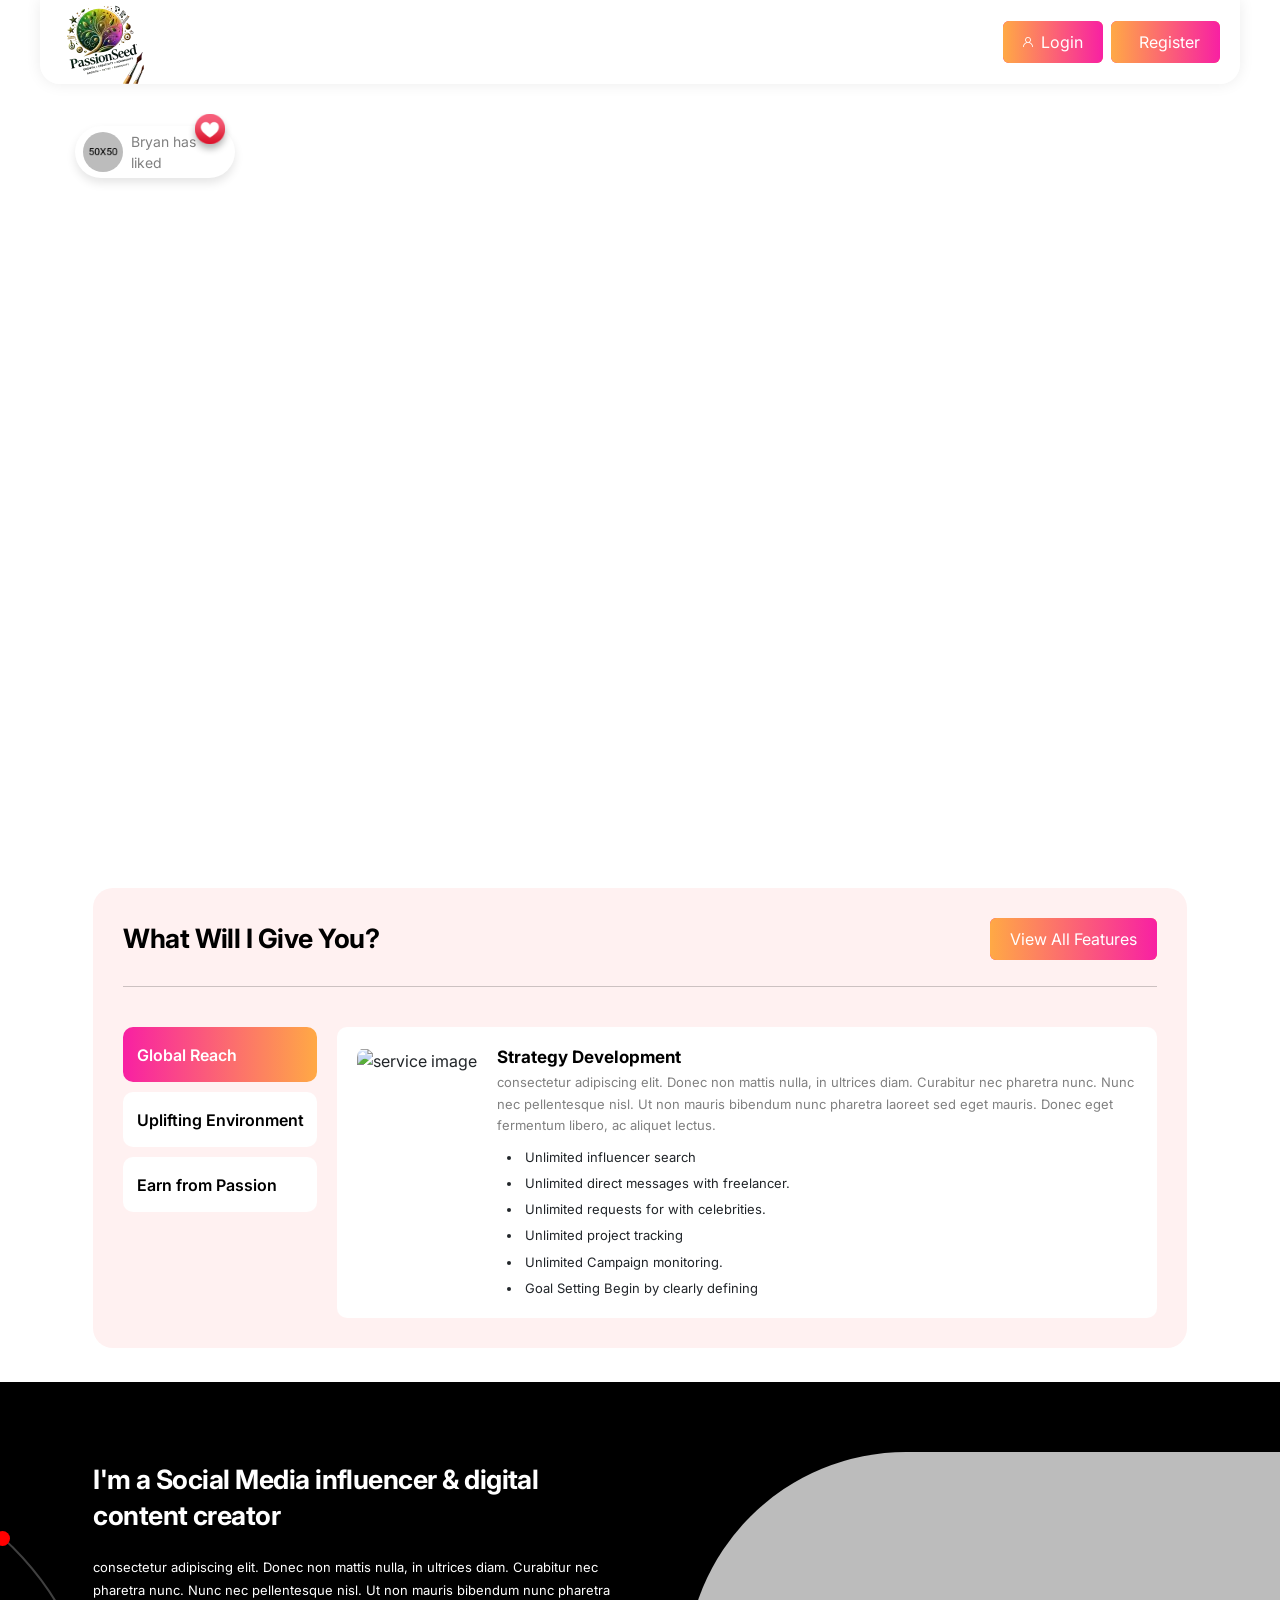
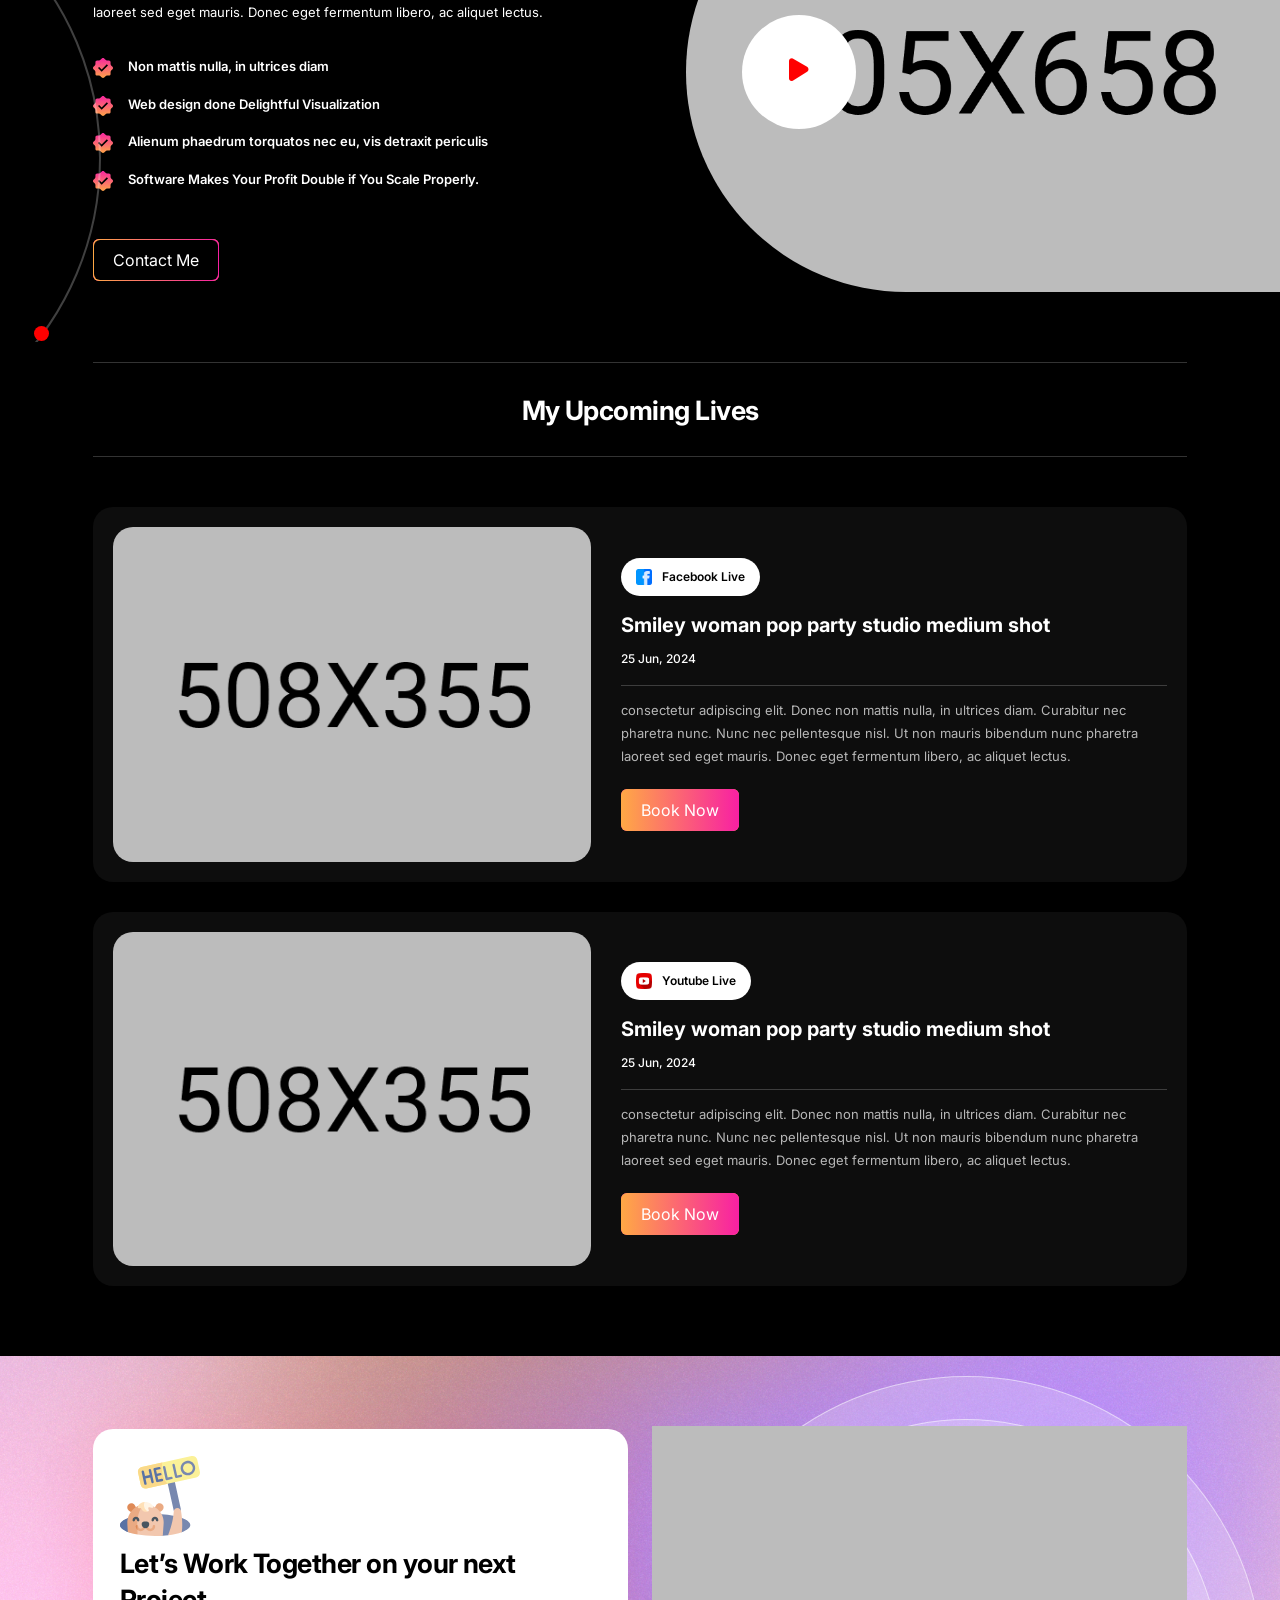
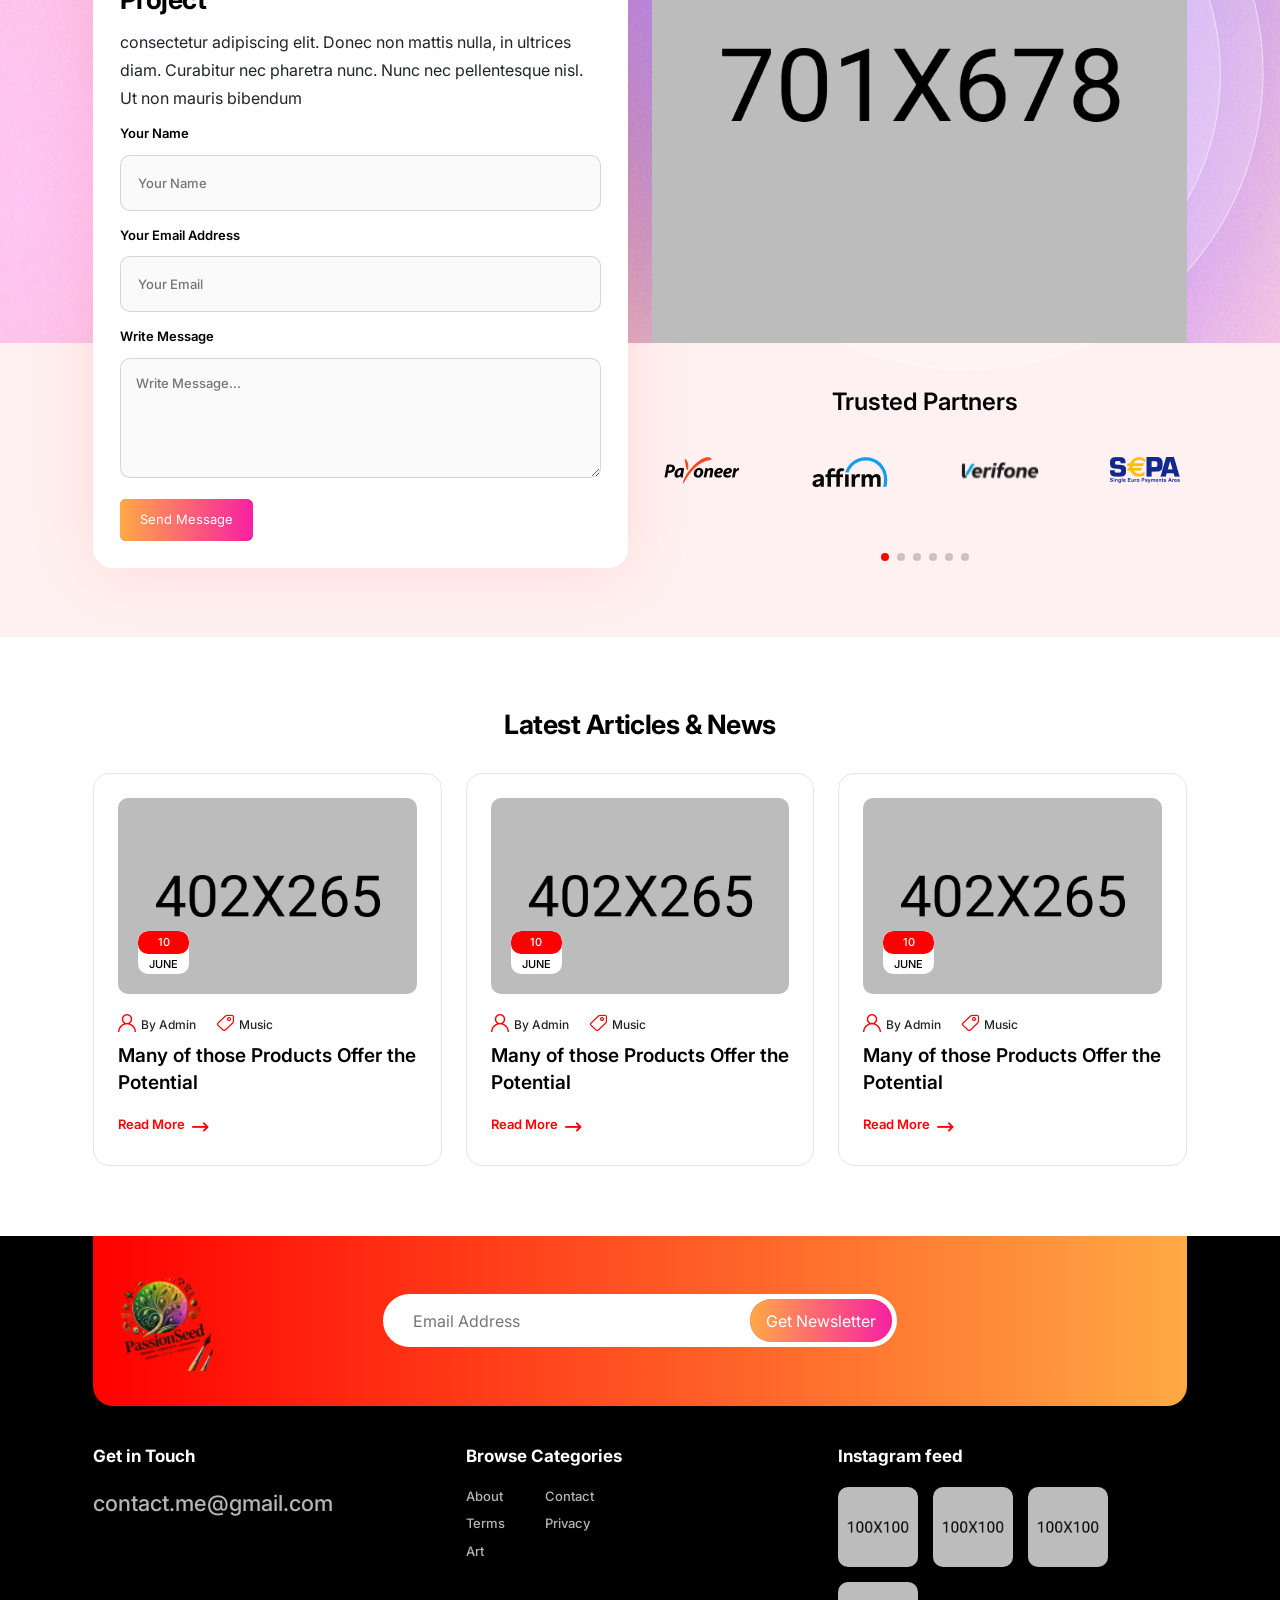
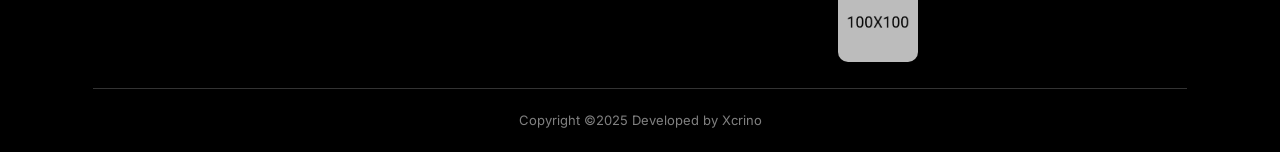
==== index.html @ 1b24a36e "first" ====
<!DOCTYPE html>
<html lang="en">
  <head>
    <meta charset="UTF-8" />
    <meta name="viewport" content="width=device-width, initial-scale=1.0" />
    <title>Passionseed</title>

    <!-- libraries CSS -->
    <link rel="stylesheet" href="assets/font/flaticon_jio_-_influencer.css" />
    <link rel="stylesheet" href="assets/vendor/bootstrap/bootstrap.min.css" />
    <link rel="stylesheet" href="assets/vendor/swiper/swiper-bundle.min.css" />
    <link rel="stylesheet" href="assets/vendor/splide/splide.min.css" />
    <link rel="stylesheet" href="assets/vendor/plyr/plyr.css" />
    <link rel="stylesheet" href="assets/vendor/slim-select/slimselect.css" />
    <link
      rel="stylesheet"
      href="assets/vendor/no-ui-slider/nouislider.min.css"
    />

    <!-- custom CSS -->
    <link rel="stylesheet" href="assets/css/style.css" />
  </head>

  <body>
    <!-- sidebar -->
    <div class="jo-sidebar">
      <div>
        <!-- heading -->
        <div
          class="jo-sidebar__heading d-flex justify-content-between align-items-center"
        >
          <a href="#"
            ><img src="assets/img/Logo.webp" alt="logo" class="logo"
          /></a>
          <button type="button" class="jo-sidebar-close-btn">
            <i class="flaticon-add-plus-button"></i>
          </button>
        </div>

        <!-- mobile menu -->
        <div class="jo-header-nav-in-mobile"></div>
      </div>

      <div>
        <a href="about.html" class="jo-btn"
          ><i class="flaticon-add-plus-button"></i>Follow Me</a
        >
        <!-- socials -->
        <div
          class="tt-footer-top__socials jo-footer-top__socials jo-sidebar-socials justify-content-start justify-content-sm-end"
        >
          <a href="#"><i class="flaticon-facebook-1"></i></a>
          <a href="#"><i class="flaticon-twitter"></i></a>
          <a href="#"><i class="flaticon-social-media"></i></a>
          <a href="#"><i class="flaticon-youtube-1"></i></a>
        </div>
      </div>
    </div>

    <!-- HEADER SECTION START -->
    <header class="jo-header">
      <a href="index.html"><img src="assets/img/Logo.webp" alt="logo" /></a>
      <div class="jo-header-right">
        <div class="jo-header-nav">
          <div class="to-go-to-sidebar-in-mobile">
            <nav>
              <!-- <a href="index.html">Home</a> -->
              <!-- <a href="about.html">About Me</a> -->
              <!-- <div class="has-sub-menu relative">
                <a role="button">Blog</a>

                <ul class="jo-header-submenu">
                  <li><a href="blog.html">Blogs</a></li>
                  <li><a href="blog-details.html">Blog Details</a></li>
                </ul>
              </div>
              <a href="contact.html">Contact</a> -->
            </nav>
          </div>
        </div>
        <div class="d-flex gap-2">
  <div class="d-flex gap-2">
    <!-- Sign In Button with User Icon -->
    <a target="_blank" href="https://passionseed.com/" class="jo-btn">
      <i class="flaticon-user"></i> Login
    </a>
    <button class="jo-header-sidebar-open-btn jo-btn px-3 d-inline-block d-lg-none">
      <i class="flaticon-menu"></i>
    </button>
  </div>

  <div class="d-flex gap-2">
    <!-- Sign Up Button with User Plus Icon -->
    <a href="about.html" class="jo-btn">
  <i style="color: white;" class="fas fa-user-plus"></i> Register
</a>
  </div>
</div>

      </div>
    </header>
    <!-- HEADER SECTION END -->

    <main>
      <!-- BANNER SECTION START -->
      <section class="jo-banner" style="height:95vh">
        <div class="jo-banner-container">
          <div class="row gx-0 gy-4 align-items-center">
            <div class="col-lg-7">
              <div class="jo-banner__txt">
                <div class="jo-banner__notifi">
                  <img src="assets/img/user-dp-2.png" alt="img" />
                  <span>Bryan has liked</span>
                  <span class="icon"
                    ><img src="assets/img/love.svg" alt="icon"
                  /></span>
                </div>
                <h1 class="jo-banner__title">
                  <span
                    >Stream Your Passion
                    <span>Inspire the World.</span>
                </h1>
                <!--  -->

                <!-- vector -->
              </div>
            </div>
          </div>
        </div>
        <img
          src="assets/img/jo-banner-vector-2.svg"
          alt="vector"
          class="vector"
        />
      </section>

      <!-- SERVICES SECTION START -->
      <section class="jo-services">
        <div class="jo-container">
          <div class="jo-services-wrapper">
            <div class="heading">
              <h2 class="jo-section-title mb-0">What Will I Give You?</h2>
              <a href="#" class="jo-btn">View All Features</a>
            </div>

            <div class="jo-services-tabs-wrapper">
              <div class="jo-services-tab-navs">
                <button class="tab-nav active" data-tab="service-1">
                  Global Reach 
                </button>
                <button class="tab-nav" data-tab="service-2">
                  Uplifting Environment
                </button>
                <button class="tab-nav" data-tab="service-3">
                  Earn from Passion
                </button>
               
              </div>

              <div class="tabs-container">
                <!-- single tab / tab 01 -->
                <div class="tt-tab active" id="service-1">
                  <div class="tt-service-tab">
                    <!-- img -->
                    <div class="img">
                      <img src="assets/img/service.jpg" alt="service image" />
                    </div>

                    <!-- txt -->
                    <div class="txt">
                      <h5 class="title">Strategy Development</h5>
                      <p class="descr">
                        consectetur adipiscing elit. Donec non mattis nulla, in
                        ultrices diam. Curabitur nec pharetra nunc. Nunc nec
                        pellentesque nisl. Ut non mauris bibendum nunc pharetra
                        laoreet sed eget mauris. Donec eget fermentum libero, ac
                        aliquet lectus.
                      </p>
                      <ul class="list">
                        <li>Unlimited influencer search</li>
                        <li>Unlimited direct messages with freelancer.</li>
                        <li>Unlimited requests for with celebrities.</li>
                        <li>Unlimited project tracking</li>
                        <li>Unlimited Campaign monitoring.</li>
                        <li>Goal Setting Begin by clearly defining</li>
                      </ul>
                    </div>
                  </div>
                </div>

                <!-- single tab / tab 02 -->
                <div class="tt-tab" id="service-2">
                  <div class="tt-service-tab">
                    <!-- img -->
                    <div class="img">
                      <img src="assets/img/service.jpg" alt="service image" />
                    </div>

                    <!-- txt -->
                    <div class="txt">
                      <h5 class="title">Strategy Development</h5>
                      <p class="descr">
                        consectetur adipiscing elit. Donec non mattis nulla, in
                        ultrices diam. Curabitur nec pharetra nunc. Nunc nec
                        pellentesque nisl. Ut non mauris bibendum nunc pharetra
                        laoreet sed eget mauris. Donec eget fermentum libero, ac
                        aliquet lectus.
                      </p>
                      <ul class="list">
                        <li>Unlimited influencer search</li>
                        <li>Unlimited direct messages with freelancer.</li>
                        <li>Unlimited requests for with celebrities.</li>
                        <li>Unlimited project tracking</li>
                        <li>Unlimited Campaign monitoring.</li>
                        <li>Goal Setting Begin by clearly defining</li>
                      </ul>
                    </div>
                  </div>
                </div>

                <!-- single tab / tab 03 -->
                <div class="tt-tab" id="service-3">
                  <div class="tt-service-tab">
                    <!-- img -->
                    <div class="img">
                      <img src="assets/img/service.jpg" alt="service image" />
                    </div>

                    <!-- txt -->
                    <div class="txt">
                      <h5 class="title">Strategy Development</h5>
                      <p class="descr">
                        consectetur adipiscing elit. Donec non mattis nulla, in
                        ultrices diam. Curabitur nec pharetra nunc. Nunc nec
                        pellentesque nisl. Ut non mauris bibendum nunc pharetra
                        laoreet sed eget mauris. Donec eget fermentum libero, ac
                        aliquet lectus.
                      </p>
                      <ul class="list">
                        <li>Unlimited influencer search</li>
                        <li>Unlimited direct messages with freelancer.</li>
                        <li>Unlimited requests for with celebrities.</li>
                        <li>Unlimited project tracking</li>
                        <li>Unlimited Campaign monitoring.</li>
                        <li>Goal Setting Begin by clearly defining</li>
                      </ul>
                    </div>
                  </div>
                </div>

                <!-- single tab / tab 04 -->
                <div class="tt-tab" id="service-4">
                  <div class="tt-service-tab">
                    <!-- img -->
                    <div class="img">
                      <img src="assets/img/service.jpg" alt="service image" />
                    </div>

                    <!-- txt -->
                    <div class="txt">
                      <h5 class="title">Strategy Development</h5>
                      <p class="descr">
                        consectetur adipiscing elit. Donec non mattis nulla, in
                        ultrices diam. Curabitur nec pharetra nunc. Nunc nec
                        pellentesque nisl. Ut non mauris bibendum nunc pharetra
                        laoreet sed eget mauris. Donec eget fermentum libero, ac
                        aliquet lectus.
                      </p>
                      <ul class="list">
                        <li>Unlimited influencer search</li>
                        <li>Unlimited direct messages with freelancer.</li>
                        <li>Unlimited requests for with celebrities.</li>
                        <li>Unlimited project tracking</li>
                        <li>Unlimited Campaign monitoring.</li>
                        <li>Goal Setting Begin by clearly defining</li>
                      </ul>
                    </div>
                  </div>
                </div>

                <!-- single tab / tab 05 -->
                <div class="tt-tab" id="service-5">
                  <div class="tt-service-tab">
                    <!-- img -->
                    <div class="img">
                      <img src="assets/img/service.jpg" alt="service image" />
                    </div>

                    <!-- txt -->
                    <div class="txt">
                      <h5 class="title">Strategy Development</h5>
                      <p class="descr">
                        consectetur adipiscing elit. Donec non mattis nulla, in
                        ultrices diam. Curabitur nec pharetra nunc. Nunc nec
                        pellentesque nisl. Ut non mauris bibendum nunc pharetra
                        laoreet sed eget mauris. Donec eget fermentum libero, ac
                        aliquet lectus.
                      </p>
                      <ul class="list">
                        <li>Unlimited influencer search</li>
                        <li>Unlimited direct messages with freelancer.</li>
                        <li>Unlimited requests for with celebrities.</li>
                        <li>Unlimited project tracking</li>
                        <li>Unlimited Campaign monitoring.</li>
                        <li>Goal Setting Begin by clearly defining</li>
                      </ul>
                    </div>
                  </div>
                </div>
              </div>
            </div>
          </div>
        </div>
      </section>
      <!-- SERVICES SECTION END -->

      <!-- intro & live -->
      <div class="jo-intro-lives-wrapper">
        <!-- INTRO SECTION START -->
        <section class="jo-intro">
          <div class="jo-container">
            <div class="row align-items-center">
              <!-- txt -->
              <div class="col-xl-6 col-lg-7 col-8">
                <div class="jo-intro__txt">
                  <h2 class="jo-section-title">
                    I'm a Social Media influencer & digital content creator
                  </h2>
                  <p class="jo-intro__descr">
                    consectetur adipiscing elit. Donec non mattis nulla, in
                    ultrices diam. Curabitur nec pharetra nunc. Nunc nec
                    pellentesque nisl. Ut non mauris bibendum nunc pharetra
                    laoreet sed eget mauris. Donec eget fermentum libero, ac
                    aliquet lectus.
                  </p>

                  <ul class="jo-intro__list">
                    <li>Non mattis nulla, in ultrices diam</li>
                    <li>Web design done Delightful Visualization</li>
                    <li>
                      Alienum phaedrum torquatos nec eu, vis detraxit periculis
                    </li>
                    <li>
                      Software Makes Your Profit Double if You Scale Properly.
                    </li>
                  </ul>

                  <a href="contact.html" class="jo-btn">Contact Me</a>
                </div>
              </div>

              <!-- img -->
              <div class="col-xl-6 col-lg-5 col-4">
                <div class="jo-intro__img">
                  <a
                    href="https://youtu.be/vc3WCrgYpF0?si=W2iFDfdDYsh6spKg"
                    data-fslightbox
                    class="play-btn"
                    ><i class="flaticon-play"></i
                  ></a>
                  <img src="assets/img/intro-img.jpg" alt="intro image" />
                </div>
              </div>
            </div>
          </div>

          <!-- vector -->
          <img
            src="assets/img/intro-vector.svg"
            alt="vector"
            class="jo-intro__vector"
          />
        </section>
        <!-- INTRO SECTION END -->

        <!-- UPCOMING LIVES SECTION START -->
        <section class="jo-upcoming-lives">
          <div class="jo-container">
            <!-- heading -->
            <div class="jo-upcoming-lives__heading">
              <h2 class="jo-section-title">My Upcoming Lives</h2>
            </div>

            <div>
              <!-- live card -->
              <div class="jo-upcoming-live">
                <div class="jo-upcoming-live__img">
                  <img src="assets/img/umcoming-live-1.jpg" alt="live image" />
                </div>
                <div class="jo-upcoming-live__txt">
                  <a href="#" class="platform-tag"
                    ><img
                      src="assets/img/social-icon-1.png"
                      alt="platform logo"
                    />Facebook Live</a
                  >
                  <h5 class="title">
                    Smiley woman pop party studio medium shot
                  </h5>
                  <span class="date">25 Jun, 2024</span>
                  <p class="descr">
                    consectetur adipiscing elit. Donec non mattis nulla, in
                    ultrices diam. Curabitur nec pharetra nunc. Nunc nec
                    pellentesque nisl. Ut non mauris bibendum nunc pharetra
                    laoreet sed eget mauris. Donec eget fermentum libero, ac
                    aliquet lectus.
                  </p>
                  <a href="checkout.html" class="jo-btn">Book Now</a>
                </div>
              </div>

              <!-- live card -->
              <div class="jo-upcoming-live">
                <div class="jo-upcoming-live__img">
                  <img src="assets/img/umcoming-live-2.jpg" alt="live image" />
                </div>
                <div class="jo-upcoming-live__txt">
                  <a href="#" class="platform-tag"
                    ><img
                      src="assets/img/social-icon-4.png"
                      alt="platform logo"
                    />Youtube Live</a
                  >
                  <h5 class="title">
                    Smiley woman pop party studio medium shot
                  </h5>
                  <span class="date">25 Jun, 2024</span>
                  <p class="descr">
                    consectetur adipiscing elit. Donec non mattis nulla, in
                    ultrices diam. Curabitur nec pharetra nunc. Nunc nec
                    pellentesque nisl. Ut non mauris bibendum nunc pharetra
                    laoreet sed eget mauris. Donec eget fermentum libero, ac
                    aliquet lectus.
                  </p>
                  <a href="checkout.html" class="jo-btn">Book Now</a>
                </div>
              </div>
            </div>
          </div>
        </section>
        <!-- UPCOMING LIVES SECTION END -->
      </div>

      <!-- CONTACT SECTION START -->
      <section class="jo-contact">
        <div class="top">
          <div class="jo-container">
            <div class="row align-items-end">
              <!-- contact form -->
              <div class="col-lg-6">
                <div class="jo-contact-form-wrapper">
                  <img
                    src="assets/img/contact-form-icon.svg"
                    alt="icon"
                    class="icon"
                  />
                  <h2 class="jo-section-title">
                    Let’s Work Together on your next Project
                  </h2>
                  <p>
                    consectetur adipiscing elit. Donec non mattis nulla, in
                    ultrices diam. Curabitur nec pharetra nunc. Nunc nec
                    pellentesque nisl. Ut non mauris bibendum
                  </p>
                  <form action="#" class="jo-contact-form">
                    <div>
                      <label for="jo-contact-name">Your Name</label>
                      <input
                        type="text"
                        name="name"
                        id="jo-contact-name"
                        placeholder="Your Name"
                      />
                    </div>

                    <div>
                      <label for="jo-contact-email">Your Email Address</label>
                      <input
                        type="email"
                        name="email"
                        id="jo-contact-email"
                        placeholder="Your Email"
                      />
                    </div>

                    <div>
                      <label for="jo-contact-message">Write Message</label>
                      <textarea
                        name="message"
                        id="jo-contact-message"
                        placeholder="Write Message..."
                      ></textarea>
                    </div>

                    <button type="submit" class="jo-btn">Send Message</button>
                  </form>
                </div>
              </div>

              <!-- img -->
              <div class="col-lg-6 d-lg-block d-none">
                <div class="jo-contact__img">
                  <img src="assets/img/contact-img.png" alt="Image" />
                </div>
              </div>
            </div>
          </div>
        </div>

        <div class="bottom">
          <div class="jo-container overflow-hidden">
            <div class="row gx-5">
              <div class="col-lg-6 blank-space d-none d-lg-block"></div>

              <div class="col-lg-6">
                <h5 class="jo-partners-title">Trusted Partners</h5>
                <div class="jo-partners-slider swiper">
                  <div class="swiper-wrapper">
                    <!-- single partner -->
                    <div class="swiper-slide">
                      <img src="assets/img/partner-1.png" alt="Partner Image" />
                    </div>

                    <!-- single partner -->
                    <div class="swiper-slide">
                      <img src="assets/img/partner-2.png" alt="Partner Image" />
                    </div>

                    <!-- single partner -->
                    <div class="swiper-slide">
                      <img src="assets/img/partner-3.png" alt="Partner Image" />
                    </div>

                    <!-- single partner -->
                    <div class="swiper-slide">
                      <img src="assets/img/partner-4.png" alt="Partner Image" />
                    </div>

                    <!-- single partner -->
                    <div class="swiper-slide">
                      <img src="assets/img/partner-1.png" alt="Partner Image" />
                    </div>

                    <!-- single partner -->
                    <div class="swiper-slide">
                      <img src="assets/img/partner-2.png" alt="Partner Image" />
                    </div>
                  </div>

                  <div class="jo-partners-slider-pagination"></div>
                </div>
              </div>
            </div>
          </div>
        </div>
      </section>
      <!-- CONTACT SECTION END -->

      <!-- ARTICLES SECTION START -->
      <section class="jo-articles">
        <div class="jo-container">
          <div class="text-center">
            <h2 class="jo-section-title">Latest Articles & News</h2>
          </div>

          <div class="row g-sm-4 g-3">
            <!-- single article -->
            <div class="col-lg-4 col-6 col-xxs-12">
              <div class="jo-article">
                <div class="jo-article__img">
                  <img src="assets/img/jo-article-1.jpg" alt="Article Image" />

                  <div class="date">
                    <span class="number">10</span>
                    <span class="txt">June</span>
                  </div>
                </div>

                <div class="jo-article__txt">
                  <div class="jo-article__infos flex gap-x-[30px] mb-[16px]">
                    <!-- single info -->
                    <div class="jo-article__info">
                      <span class="icon"><i class="flaticon-user"></i></span>
                      <span class="text font-normal text-[14px] text-etGray"
                        >By Admin</span
                      >
                    </div>

                    <!-- single info -->
                    <div class="jo-article__info">
                      <span class="icon"
                        ><i class="flaticon-price-tag"></i
                      ></span>
                      <span class="text font-normal text-[14px] text-etGray"
                        >Music</span
                      >
                    </div>
                  </div>

                  <h4 class="jo-article__title">
                    <a href="blog-details.html"
                      >Many of those Products Offer the Potential</a
                    >
                  </h4>

                  <a href="blog-details.html" class="jo-article__btn"
                    >Read More
                    <span class="icon"
                      ><i class="flaticon-arrow-right-1"></i></span
                  ></a>
                </div>
              </div>
            </div>

            <!-- single article -->
            <div class="col-lg-4 col-6 col-xxs-12">
              <div class="jo-article">
                <div class="jo-article__img">
                  <img src="assets/img/jo-article-2.jpg" alt="Article Image" />

                  <div class="date">
                    <span class="number">10</span>
                    <span class="txt">June</span>
                  </div>
                </div>

                <div class="jo-article__txt">
                  <div class="jo-article__infos flex gap-x-[30px] mb-[16px]">
                    <!-- single info -->
                    <div class="jo-article__info">
                      <span class="icon"><i class="flaticon-user"></i></span>
                      <span class="text font-normal text-[14px] text-etGray"
                        >By Admin</span
                      >
                    </div>

                    <!-- single info -->
                    <div class="jo-article__info">
                      <span class="icon"
                        ><i class="flaticon-price-tag"></i
                      ></span>
                      <span class="text font-normal text-[14px] text-etGray"
                        >Music</span
                      >
                    </div>
                  </div>

                  <h4 class="jo-article__title">
                    <a href="blog-details.html"
                      >Many of those Products Offer the Potential</a
                    >
                  </h4>

                  <a href="blog-details.html" class="jo-article__btn"
                    >Read More
                    <span class="icon"
                      ><i class="flaticon-arrow-right-1"></i></span
                  ></a>
                </div>
              </div>
            </div>

            <!-- single article -->
            <div class="col-lg-4 col-6 col-xxs-12">
              <div class="jo-article">
                <div class="jo-article__img">
                  <img src="assets/img/jo-article-3.jpg" alt="Article Image" />

                  <div class="date">
                    <span class="number">10</span>
                    <span class="txt">June</span>
                  </div>
                </div>

                <div class="jo-article__txt">
                  <div class="jo-article__infos flex gap-x-[30px] mb-[16px]">
                    <!-- single info -->
                    <div class="jo-article__info">
                      <span class="icon"><i class="flaticon-user"></i></span>
                      <span class="text font-normal text-[14px] text-etGray"
                        >By Admin</span
                      >
                    </div>

                    <!-- single info -->
                    <div class="jo-article__info">
                      <span class="icon"
                        ><i class="flaticon-price-tag"></i
                      ></span>
                      <span class="text font-normal text-[14px] text-etGray"
                        >Music</span
                      >
                    </div>
                  </div>

                  <h4 class="jo-article__title">
                    <a href="blog-details.html"
                      >Many of those Products Offer the Potential</a
                    >
                  </h4>

                  <a href="blog-details.html" class="jo-article__btn"
                    >Read More
                    <span class="icon"
                      ><i class="flaticon-arrow-right-1"></i></span
                  ></a>
                </div>
              </div>
            </div>
          </div>
        </div>
      </section>
      <!-- ARTICLES SECTION END -->
    </main>

    <!-- FOOTER SECTION START -->
    <footer class="jo-footer">
      <div class="jo-container">
        <!-- footer top -->
        <div class="jo-footer-top">
          <div class="row gx-4 gy-sm-5 gy-4 align-items-center">
            <div class="col-lg-3 col-6 col-xxs-12">
              <a href="index.html"
                ><img src="assets/img/Logo.webp" alt="logo" class="logo"
              /></a>
            </div>
            <div class="col-lg-6 order-lg-1 order-2">
              <!-- nwsltr -->
              <form action="#" class="jo-footer-top__nwsltr">
                <input
                  type="email"
                  name="jo-nwsltr-email"
                  id="jo-nwsltr-email"
                  placeholder="Email Address"
                />
                <button class="jo-btn" type="submit">Get Newsletter</button>
              </form>
            </div>
            <!-- socials -->
            <div class="col-lg-3 col-6 col-xxs-12 order-lg-2 order-1">
              <div
                class="tt-footer-top__socials jo-footer-top__socials justify-content-start justify-content-sm-end"
              >
               
              </div>
            </div>
          </div>
        </div>

        <!-- footer middle -->
        <div class="jo-footer-middle">
          <div class="row g-4">
            <div class="col-xl-4 col-md-6">
              <div class="jo-footer-widget jo-footer-contact">
                <h5 class="jo-footer-widget__title">Get in Touch</h5>
                <a href="mailto:contact.me@gmail.com">contact.me@gmail.com</a>
              </div>
            </div>

            <div class="col-xl-4 col-md-6">
              <div class="jo-footer-widget jo-footer-links">
                <h5 class="jo-footer-widget__title">Browse Categories</h5>
                <div class="links">
                  <a href="#">About</a>
                  <a href="#">Contact</a>
                  <a href="#">Terms</a>
                  <a href="#">Privacy</a>
                  <a href="#">Art</a>
                </div>
              </div>
            </div>

            <div class="col-xl-4 col-md-6">
              <div class="jo-footer-widget jo-footer-gallery">
                <h5 class="jo-footer-widget__title">Instagram feed</h5>
                <div class="imgs flex-wrap">
                  <img src="assets/img/footer-img-1.jpg" alt="Footer Image" />
                  <img src="assets/img/footer-img-2.jpg" alt="Footer Image" />
                  <img src="assets/img/footer-img-3.jpg" alt="Footer Image" />
                  <img src="assets/img/footer-img-4.jpg" alt="Footer Image" />
                </div>
              </div>
            </div>
          </div>
        </div>

        <!-- footer bottom -->
        <div class="tt-footer-bottom text-center">
          <p class="mb-0">Copyright ©2025 Developed by&nbsp;Xcrino</p>
        </div>
      </div>
    </footer>
    <!-- FOOTER SECTION END -->

    <!-- libraries JS -->
    <script src="assets/vendor/bootstrap/bootstrap.bundle.min.js"></script>
    <script src="assets/vendor/swiper/swiper-bundle.min.js"></script>
    <script src="assets/vendor/splide/splide.min.js"></script>
    <script src="assets/vendor/splide/splide-extension-auto-scroll.min.js"></script>
    <script src="assets/vendor/slim-select/slimselect.min.js"></script>
    <script src="assets/vendor/plyr/plyr.polyfilled.js"></script>
    <script src="assets/vendor/no-ui-slider/nouislider.min.js"></script>
    <script src="assets/vendor/fs-lightbox/fslightbox.js"></script>

    <!-- custom js -->
    <script src="assets/js/main.js"></script>
  </body>
</html>
---- assets/vendor/slim-select/slimselect.css ----
:root{--ss-primary-color: #5897fb;--ss-bg-color: #ffffff;--ss-font-color: #4d4d4d;--ss-font-placeholder-color: #8d8d8d;--ss-disabled-color: #dcdee2;--ss-border-color: #dcdee2;--ss-highlight-color: #fffb8c;--ss-success-color: #00b755;--ss-error-color: #dc3545;--ss-focus-color: #5897fb;--ss-main-height: 30px;--ss-content-height: 300px;--ss-spacing-l: 7px;--ss-spacing-m: 5px;--ss-spacing-s: 3px;--ss-animation-timing: 0.2s;--ss-border-radius: 4px}@keyframes ss-valueIn{0%{transform:scale(0);opacity:0}100%{transform:scale(1);opacity:1}}@keyframes ss-valueOut{0%{transform:scale(1);opacity:1}100%{transform:scale(0);opacity:0}}.ss-hide{display:none !important}.ss-main{display:flex;flex-direction:row;position:relative;user-select:none;color:var(--ss-font-color);min-height:var(--ss-main-height);width:100%;padding:var(--ss-spacing-s);cursor:pointer;border:1px solid var(--ss-border-color);border-radius:var(--ss-border-radius);background-color:var(--ss-bg-color);outline:0;box-sizing:border-box;transition:background-color var(--ss-animation-timing);overflow:hidden}.ss-main:focus{box-shadow:0 0 5px var(--ss-focus-color)}.ss-main.ss-disabled{background-color:var(--ss-disabled-color);cursor:not-allowed}.ss-main.ss-disabled .ss-values .ss-disabled{color:var(--ss-font-color)}.ss-main.ss-disabled .ss-values .ss-value .ss-value-delete{cursor:not-allowed}.ss-main.ss-open-above{border-top-left-radius:0px;border-top-right-radius:0px}.ss-main.ss-open-below{border-bottom-left-radius:0px;border-bottom-right-radius:0px}.ss-main .ss-values{display:inline-flex;flex-wrap:wrap;gap:var(--ss-spacing-m);flex:1 1 100%}.ss-main .ss-values .ss-placeholder{display:flex;padding:var(--ss-spacing-s) var(--ss-spacing-m) var(--ss-spacing-s) var(--ss-spacing-m);margin:auto 0px auto 0px;line-height:1em;align-items:center;width:100%;color:var(--ss-font-placeholder-color);overflow:hidden;text-overflow:ellipsis;white-space:nowrap}.ss-main .ss-values .ss-max{display:flex;user-select:none;align-items:center;width:fit-content;font-size:12px;color:var(--ss-bg-color);line-height:1;padding:var(--ss-spacing-s) var(--ss-spacing-m);background-color:var(--ss-primary-color);border-radius:var(--ss-border-radius)}.ss-main .ss-values .ss-single{display:flex;margin:auto 0px auto var(--ss-spacing-s)}.ss-main .ss-values .ss-value{display:flex;user-select:none;align-items:center;width:fit-content;background-color:var(--ss-primary-color);border-radius:var(--ss-border-radius);animation-name:ss-valueIn;animation-duration:var(--ss-animation-timing);animation-timing-function:ease-out;animation-fill-mode:both}.ss-main .ss-values .ss-value.ss-value-out{animation-name:ss-valueOut;animation-duration:var(--ss-animation-timing);animation-timing-function:ease-out}.ss-main .ss-values .ss-value .ss-value-text{font-size:12px;color:var(--ss-bg-color);line-height:1;padding:var(--ss-spacing-s) var(--ss-spacing-m)}.ss-main .ss-values .ss-value .ss-value-delete{display:flex;align-items:center;height:var(--ss-spacing-l);width:var(--ss-spacing-l);padding:var(--ss-spacing-s) var(--ss-spacing-m);cursor:pointer;border-left:solid 1px var(--ss-bg-color);box-sizing:content-box}.ss-main .ss-values .ss-value .ss-value-delete svg{height:var(--ss-spacing-l);width:var(--ss-spacing-l)}.ss-main .ss-values .ss-value .ss-value-delete svg path{fill:none;stroke:var(--ss-bg-color);stroke-width:18;stroke-linecap:round;stroke-linejoin:round}.ss-main .ss-deselect{flex:0 1 auto;display:flex;align-items:center;justify-content:center;width:fit-content;height:auto;padding:0 var(--ss-spacing-m) 0 var(--ss-spacing-m)}.ss-main .ss-deselect svg{width:8px;height:8px}.ss-main .ss-deselect svg path{fill:none;stroke:var(--ss-font-color);stroke-width:20;stroke-linecap:round;stroke-linejoin:round}.ss-main .ss-arrow{flex:0 1 auto;display:flex;align-items:center;justify-content:flex-end;width:12px;height:12px;margin:auto var(--ss-spacing-m) auto var(--ss-spacing-m)}.ss-main .ss-arrow path{fill:none;stroke:var(--ss-font-color);stroke-width:18;stroke-linecap:round;stroke-linejoin:round;transition-timing-function:ease-out;transition:var(--ss-animation-timing)}.ss-content{position:absolute;display:flex;height:auto;flex-direction:column;width:auto;max-height:var(--ss-content-height);box-sizing:border-box;border:solid 1px var(--ss-border-color);background-color:var(--ss-bg-color);transition:transform var(--ss-animation-timing),opacity var(--ss-animation-timing);opacity:0;transform:scaleY(0);transform-origin:center top;overflow:hidden;z-index:10000}.ss-content.ss-relative{position:relative;height:100%}.ss-content.ss-open-above{flex-direction:column-reverse;opacity:1;transform:scaleY(1);transform-origin:center bottom;border-top-left-radius:var(--ss-border-radius);border-top-right-radius:var(--ss-border-radius)}.ss-content.ss-open-below{opacity:1;transform:scaleY(1);transform-origin:center top;border-bottom-left-radius:var(--ss-border-radius);border-bottom-right-radius:var(--ss-border-radius)}.ss-content .ss-search{flex:0 1 auto;display:flex;flex-direction:row;padding:var(--ss-spacing-l) var(--ss-spacing-l) var(--ss-spacing-m) var(--ss-spacing-l)}.ss-content .ss-search input{display:inline-flex;font-size:inherit;line-height:inherit;flex:1 1 auto;width:100%;min-width:0px;padding:var(--ss-spacing-m) var(--ss-spacing-l);margin:0;border:1px solid var(--ss-border-color);border-radius:var(--ss-border-radius);background-color:var(--ss-bg-color);outline:0;text-align:left;box-sizing:border-box}.ss-content .ss-search input::placeholder{color:var(--ss-font-placeholder-color);vertical-align:middle}.ss-content .ss-search input:focus{box-shadow:0 0 5px var(--ss-focus-color)}.ss-content .ss-search .ss-addable{display:inline-flex;justify-content:center;align-items:center;cursor:pointer;flex:0 0 auto;height:auto;margin:0 0 0 var(--ss-spacing-m);border:1px solid var(--ss-border-color);border-radius:var(--ss-border-radius)}.ss-content .ss-search .ss-addable svg{display:flex;align-items:center;justify-content:flex-end;flex:0 1 auto;width:12px;height:12px;margin:auto var(--ss-spacing-m) auto var(--ss-spacing-m)}.ss-content .ss-search .ss-addable svg path{fill:none;stroke:var(--ss-font-color);stroke-width:18;stroke-linecap:round;stroke-linejoin:round}.ss-content .ss-list{flex:1 1 auto;height:auto;overflow-x:hidden;overflow-y:auto}.ss-content .ss-list .ss-error{color:var(--ss-error-color);padding:var(--ss-spacing-l)}.ss-content .ss-list .ss-searching{color:var(--ss-font-color);padding:var(--ss-spacing-l)}.ss-content .ss-list .ss-optgroup.ss-close .ss-option{display:none !important}.ss-content .ss-list .ss-optgroup .ss-optgroup-label{display:flex;flex-direction:row;align-items:center;justify-content:space-between;padding:var(--ss-spacing-m) var(--ss-spacing-l) var(--ss-spacing-m) var(--ss-spacing-l)}.ss-content .ss-list .ss-optgroup .ss-optgroup-label .ss-optgroup-label-text{flex:1 1 auto;font-weight:bold;color:var(--ss-font-color)}.ss-content .ss-list .ss-optgroup .ss-optgroup-label:has(.ss-arrow){cursor:pointer}.ss-content .ss-list .ss-optgroup .ss-optgroup-label .ss-optgroup-actions{flex:0 1 auto;display:flex;flex-direction:row;align-items:center;justify-content:center;gap:var(--ss-spacing-m)}.ss-content .ss-list .ss-optgroup .ss-optgroup-label .ss-optgroup-actions .ss-selectall{flex:0 0 auto;display:flex;flex-direction:row;cursor:pointer}.ss-content .ss-list .ss-optgroup .ss-optgroup-label .ss-optgroup-actions .ss-selectall:hover{opacity:.5}.ss-content .ss-list .ss-optgroup .ss-optgroup-label .ss-optgroup-actions .ss-selectall.ss-selected svg path{stroke:var(--ss-error-color)}.ss-content .ss-list .ss-optgroup .ss-optgroup-label .ss-optgroup-actions .ss-selectall span{flex:0 1 auto;display:flex;align-items:center;justify-content:center;font-size:60%;text-align:center;padding:0 var(--ss-spacing-s) 0 0}.ss-content .ss-list .ss-optgroup .ss-optgroup-label .ss-optgroup-actions .ss-selectall svg{flex:0 1 auto;width:13px;height:13px}.ss-content .ss-list .ss-optgroup .ss-optgroup-label .ss-optgroup-actions .ss-selectall svg path{fill:none;stroke:var(--ss-success-color);stroke-linecap:round;stroke-linejoin:round}.ss-content .ss-list .ss-optgroup .ss-optgroup-label .ss-optgroup-actions .ss-selectall svg:first-child{stroke-width:5}.ss-content .ss-list .ss-optgroup .ss-optgroup-label .ss-optgroup-actions .ss-selectall svg:last-child{stroke-width:11}.ss-content .ss-list .ss-optgroup .ss-optgroup-label .ss-optgroup-actions .ss-closable{flex:0 1 auto;display:flex;flex-direction:row;cursor:pointer}.ss-content .ss-list .ss-optgroup .ss-optgroup-label .ss-optgroup-actions .ss-closable .ss-arrow{flex:1 1 auto;width:10px;height:10px}.ss-content .ss-list .ss-optgroup .ss-optgroup-label .ss-optgroup-actions .ss-closable .ss-arrow path{fill:none;stroke:var(--ss-font-color);stroke-width:18;stroke-linecap:round;stroke-linejoin:round;transition-timing-function:ease-out;transition:var(--ss-animation-timing)}.ss-content .ss-list .ss-optgroup .ss-option{padding:var(--ss-spacing-s) var(--ss-spacing-s) var(--ss-spacing-s) calc(var(--ss-spacing-l)*3)}.ss-content .ss-list .ss-option{display:block;padding:var(--ss-spacing-m) var(--ss-spacing-l) var(--ss-spacing-m) var(--ss-spacing-l);white-space:normal;color:var(--ss-font-color);cursor:pointer;user-select:none}.ss-content .ss-list .ss-option:hover{color:var(--ss-bg-color);background-color:var(--ss-primary-color)}.ss-content .ss-list .ss-option.ss-highlighted,.ss-content .ss-list .ss-option:not(.ss-disabled).ss-selected{color:var(--ss-bg-color);background-color:var(--ss-primary-color)}.ss-content .ss-list .ss-option.ss-disabled{cursor:not-allowed;background-color:var(--ss-disabled-color)}.ss-content .ss-list .ss-option.ss-disabled:hover{color:var(--ss-font-color)}.ss-content .ss-list .ss-option .ss-search-highlight{display:inline-block;background-color:var(--ss-highlight-color)}/*# sourceMappingURL=slimselect.css.map */
---- assets/vendor/no-ui-slider/nouislider.min.css ----
.noUi-target,.noUi-target *{-webkit-touch-callout:none;-webkit-tap-highlight-color:transparent;-webkit-user-select:none;-ms-touch-action:none;touch-action:none;-ms-user-select:none;-moz-user-select:none;user-select:none;-moz-box-sizing:border-box;box-sizing:border-box}.noUi-target{position:relative}.noUi-base,.noUi-connects{width:100%;height:100%;position:relative;z-index:1}.noUi-connects{overflow:hidden;z-index:0}.noUi-connect,.noUi-origin{will-change:transform;position:absolute;z-index:1;top:0;right:0;height:100%;width:100%;-ms-transform-origin:0 0;-webkit-transform-origin:0 0;-webkit-transform-style:preserve-3d;transform-origin:0 0;transform-style:flat}.noUi-txt-dir-rtl.noUi-horizontal .noUi-origin{left:0;right:auto}.noUi-vertical .noUi-origin{top:-100%;width:0}.noUi-horizontal .noUi-origin{height:0}.noUi-handle{-webkit-backface-visibility:hidden;backface-visibility:hidden;position:absolute}.noUi-touch-area{height:100%;width:100%}.noUi-state-tap .noUi-connect,.noUi-state-tap .noUi-origin{-webkit-transition:transform .3s;transition:transform .3s}.noUi-state-drag *{cursor:inherit!important}.noUi-horizontal{height:18px}.noUi-horizontal .noUi-handle{width:34px;height:28px;right:-17px;top:-6px}.noUi-vertical{width:18px}.noUi-vertical .noUi-handle{width:28px;height:34px;right:-6px;bottom:-17px}.noUi-txt-dir-rtl.noUi-horizontal .noUi-handle{left:-17px;right:auto}.noUi-target{background:#FAFAFA;border-radius:4px;border:1px solid #D3D3D3;box-shadow:inset 0 1px 1px #F0F0F0,0 3px 6px -5px #BBB}.noUi-connects{border-radius:3px}.noUi-connect{background:#3FB8AF}.noUi-draggable{cursor:ew-resize}.noUi-vertical .noUi-draggable{cursor:ns-resize}.noUi-handle{border:1px solid #D9D9D9;border-radius:3px;background:#FFF;cursor:default;box-shadow:inset 0 0 1px #FFF,inset 0 1px 7px #EBEBEB,0 3px 6px -3px #BBB}.noUi-active{box-shadow:inset 0 0 1px #FFF,inset 0 1px 7px #DDD,0 3px 6px -3px #BBB}.noUi-handle:after,.noUi-handle:before{content:"";display:block;position:absolute;height:14px;width:1px;background:#E8E7E6;left:14px;top:6px}.noUi-handle:after{left:17px}.noUi-vertical .noUi-handle:after,.noUi-vertical .noUi-handle:before{width:14px;height:1px;left:6px;top:14px}.noUi-vertical .noUi-handle:after{top:17px}[disabled] .noUi-connect{background:#B8B8B8}[disabled] .noUi-handle,[disabled].noUi-handle,[disabled].noUi-target{cursor:not-allowed}.noUi-pips,.noUi-pips *{-moz-box-sizing:border-box;box-sizing:border-box}.noUi-pips{position:absolute;color:#999}.noUi-value{position:absolute;white-space:nowrap;text-align:center}.noUi-value-sub{color:#ccc;font-size:10px}.noUi-marker{position:absolute;background:#CCC}.noUi-marker-sub{background:#AAA}.noUi-marker-large{background:#AAA}.noUi-pips-horizontal{padding:10px 0;height:80px;top:100%;left:0;width:100%}.noUi-value-horizontal{-webkit-transform:translate(-50%,50%);transform:translate(-50%,50%)}.noUi-rtl .noUi-value-horizontal{-webkit-transform:translate(50%,50%);transform:translate(50%,50%)}.noUi-marker-horizontal.noUi-marker{margin-left:-1px;width:2px;height:5px}.noUi-marker-horizontal.noUi-marker-sub{height:10px}.noUi-marker-horizontal.noUi-marker-large{height:15px}.noUi-pips-vertical{padding:0 10px;height:100%;top:0;left:100%}.noUi-value-vertical{-webkit-transform:translate(0,-50%);transform:translate(0,-50%);padding-left:25px}.noUi-rtl .noUi-value-vertical{-webkit-transform:translate(0,50%);transform:translate(0,50%)}.noUi-marker-vertical.noUi-marker{width:5px;height:2px;margin-top:-1px}.noUi-marker-vertical.noUi-marker-sub{width:10px}.noUi-marker-vertical.noUi-marker-large{width:15px}.noUi-tooltip{display:block;position:absolute;border:1px solid #D9D9D9;border-radius:3px;background:#fff;color:#000;padding:5px;text-align:center;white-space:nowrap}.noUi-horizontal .noUi-tooltip{-webkit-transform:translate(-50%,0);transform:translate(-50%,0);left:50%;bottom:120%}.noUi-vertical .noUi-tooltip{-webkit-transform:translate(0,-50%);transform:translate(0,-50%);top:50%;right:120%}.noUi-horizontal .noUi-origin>.noUi-tooltip{-webkit-transform:translate(50%,0);transform:translate(50%,0);left:auto;bottom:10px}.noUi-vertical .noUi-origin>.noUi-tooltip{-webkit-transform:translate(0,-18px);transform:translate(0,-18px);top:auto;right:28px}
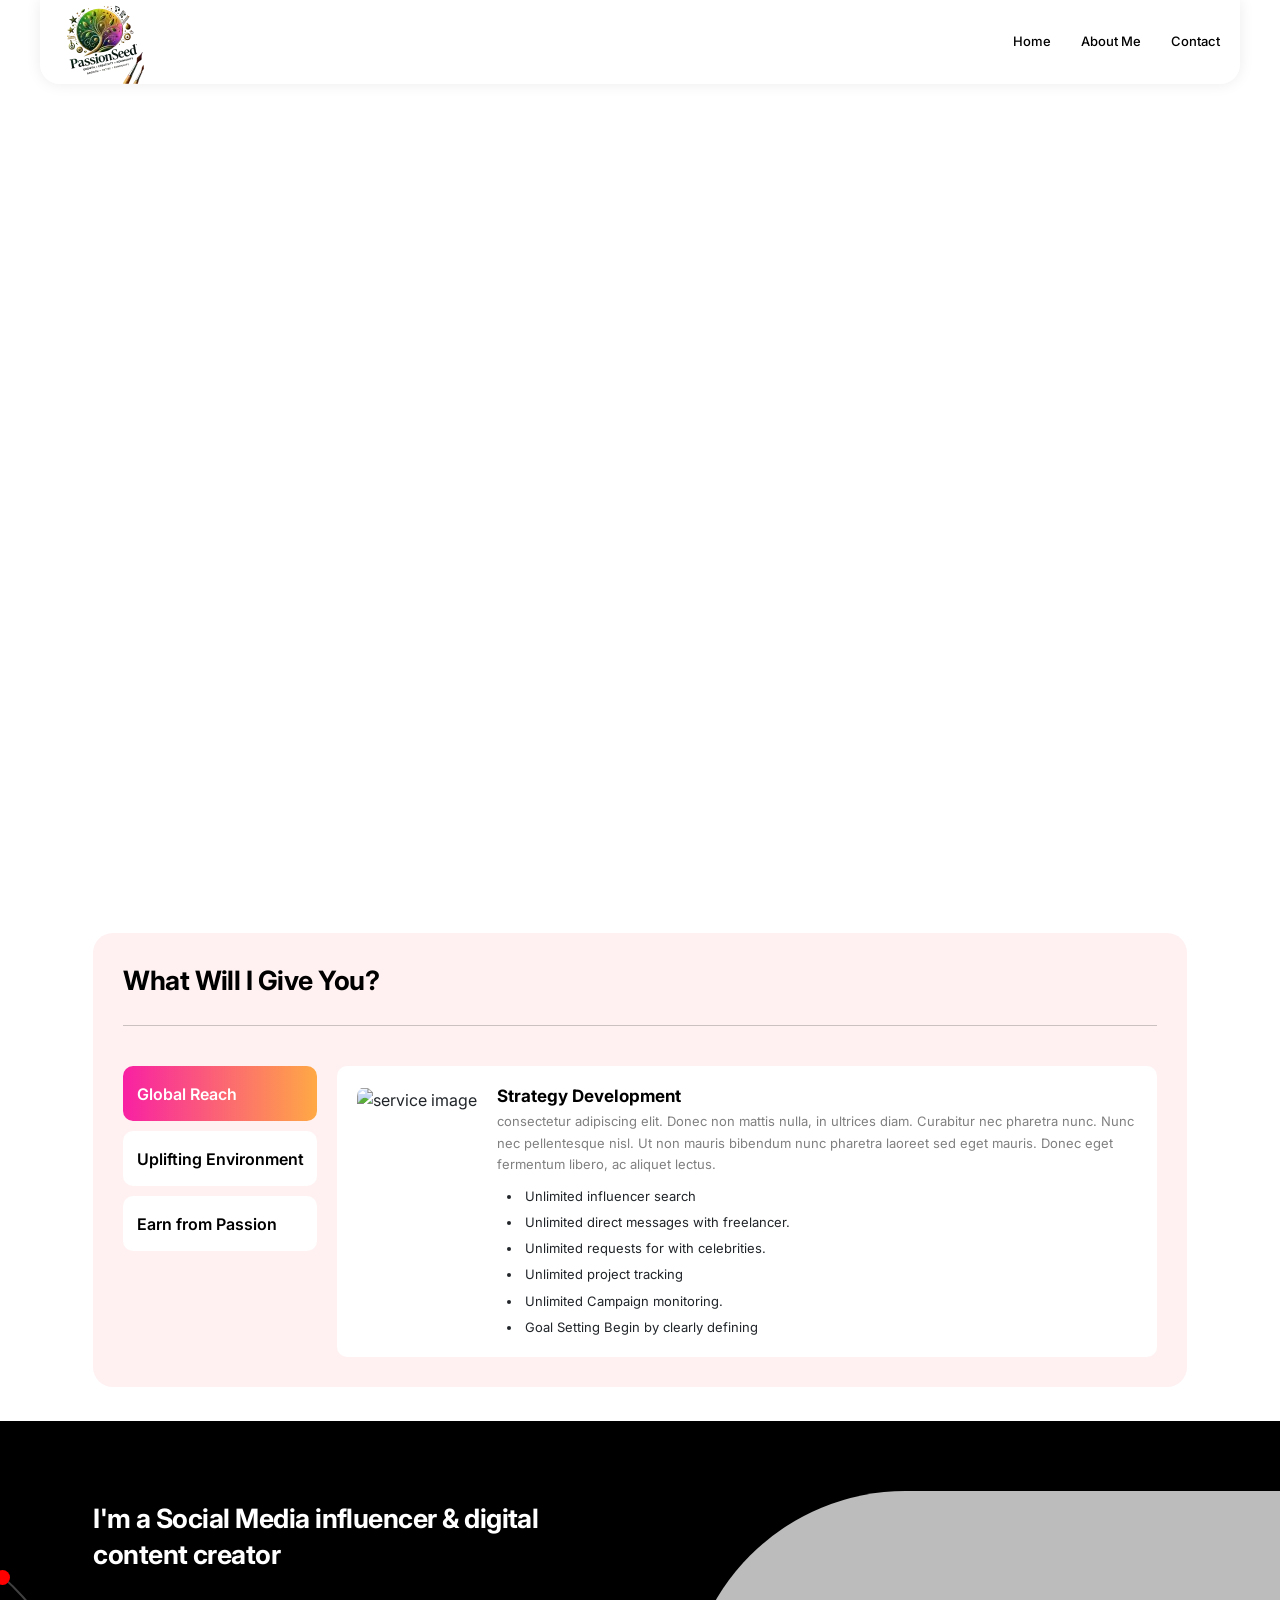
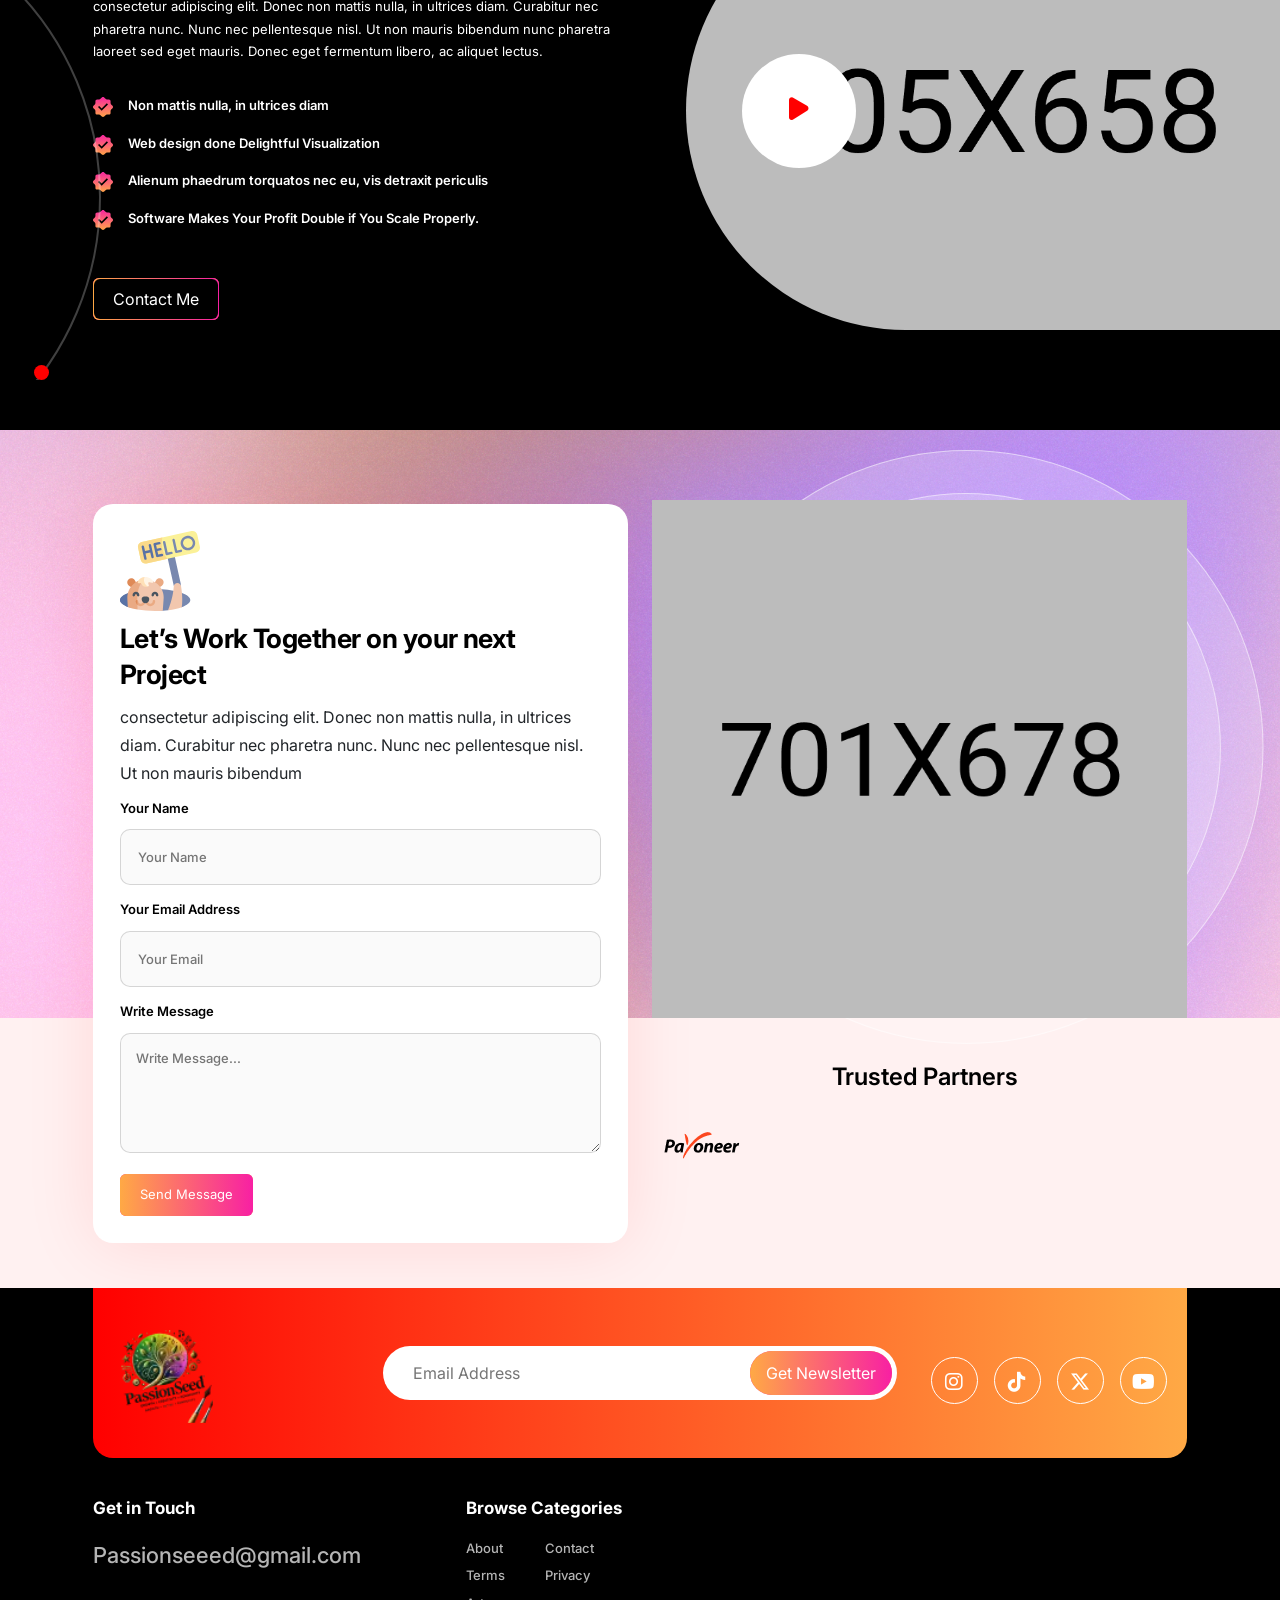
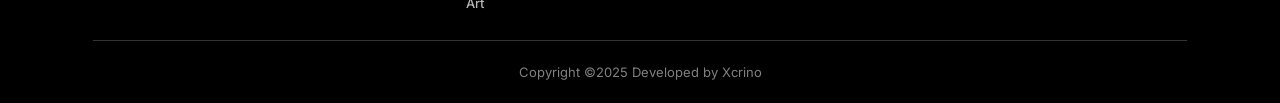
==== commit b7defad9: "first" ====
--- a/index.html
+++ b/index.html
@@ -16,6 +16,8 @@
       rel="stylesheet"
       href="assets/vendor/no-ui-slider/nouislider.min.css"
     />
+
+    <link rel="stylesheet" href="https://cdnjs.cloudflare.com/ajax/libs/font-awesome/6.5.0/css/all.min.css">
 
     <!-- custom CSS -->
     <link rel="stylesheet" href="assets/css/style.css" />
@@ -64,8 +66,8 @@
         <div class="jo-header-nav">
           <div class="to-go-to-sidebar-in-mobile">
             <nav>
-              <!-- <a href="index.html">Home</a> -->
-              <!-- <a href="about.html">About Me</a> -->
+              <a href="index.html">Home</a>
+              <a href="about.html">About Me</a>
               <!-- <div class="has-sub-menu relative">
                 <a role="button">Blog</a>
 
@@ -73,29 +75,12 @@
                   <li><a href="blog.html">Blogs</a></li>
                   <li><a href="blog-details.html">Blog Details</a></li>
                 </ul>
-              </div>
-              <a href="contact.html">Contact</a> -->
+              </div>-->
+              <a href="contact.html">Contact</a> 
             </nav>
           </div>
         </div>
-        <div class="d-flex gap-2">
-  <div class="d-flex gap-2">
-    <!-- Sign In Button with User Icon -->
-    <a target="_blank" href="https://passionseed.com/" class="jo-btn">
-      <i class="flaticon-user"></i> Login
-    </a>
-    <button class="jo-header-sidebar-open-btn jo-btn px-3 d-inline-block d-lg-none">
-      <i class="flaticon-menu"></i>
-    </button>
-  </div>
-
-  <div class="d-flex gap-2">
-    <!-- Sign Up Button with User Plus Icon -->
-    <a href="about.html" class="jo-btn">
-  <i style="color: white;" class="fas fa-user-plus"></i> Register
-</a>
-  </div>
-</div>
+       
 
       </div>
     </header>
@@ -103,19 +88,19 @@
 
     <main>
       <!-- BANNER SECTION START -->
-      <section class="jo-banner" style="height:95vh">
+      <section class="jo-banner" style="height:100vh">
         <div class="jo-banner-container">
           <div class="row gx-0 gy-4 align-items-center">
             <div class="col-lg-7">
               <div class="jo-banner__txt">
-                <div class="jo-banner__notifi">
+                <!-- <div class="jo-banner__notifi">
                   <img src="assets/img/user-dp-2.png" alt="img" />
                   <span>Bryan has liked</span>
                   <span class="icon"
                     ><img src="assets/img/love.svg" alt="icon"
                   /></span>
-                </div>
-                <h1 class="jo-banner__title">
+                </div> -->
+                <h1 style="margin-top: 6rem;" class="jo-banner__title">
                   <span
                     >Stream Your Passion
                     <span>Inspire the World.</span>
@@ -140,7 +125,7 @@
           <div class="jo-services-wrapper">
             <div class="heading">
               <h2 class="jo-section-title mb-0">What Will I Give You?</h2>
-              <a href="#" class="jo-btn">View All Features</a>
+              <!-- <a href="#" class="jo-btn">View All Features</a> -->
             </div>
 
             <div class="jo-services-tabs-wrapper">
@@ -374,15 +359,15 @@
         <!-- INTRO SECTION END -->
 
         <!-- UPCOMING LIVES SECTION START -->
-        <section class="jo-upcoming-lives">
+        <!-- <section class="jo-upcoming-lives">
           <div class="jo-container">
-            <!-- heading -->
+       
             <div class="jo-upcoming-lives__heading">
               <h2 class="jo-section-title">My Upcoming Lives</h2>
             </div>
 
             <div>
-              <!-- live card -->
+              
               <div class="jo-upcoming-live">
                 <div class="jo-upcoming-live__img">
                   <img src="assets/img/umcoming-live-1.jpg" alt="live image" />
@@ -409,7 +394,6 @@
                 </div>
               </div>
 
-              <!-- live card -->
               <div class="jo-upcoming-live">
                 <div class="jo-upcoming-live__img">
                   <img src="assets/img/umcoming-live-2.jpg" alt="live image" />
@@ -437,7 +421,7 @@
               </div>
             </div>
           </div>
-        </section>
+        </section> -->
         <!-- UPCOMING LIVES SECTION END -->
       </div>
 
@@ -557,14 +541,13 @@
       <!-- CONTACT SECTION END -->
 
       <!-- ARTICLES SECTION START -->
-      <section class="jo-articles">
+      <!-- <section class="jo-articles">
         <div class="jo-container">
           <div class="text-center">
             <h2 class="jo-section-title">Latest Articles & News</h2>
           </div>
 
           <div class="row g-sm-4 g-3">
-            <!-- single article -->
             <div class="col-lg-4 col-6 col-xxs-12">
               <div class="jo-article">
                 <div class="jo-article__img">
@@ -578,7 +561,7 @@
 
                 <div class="jo-article__txt">
                   <div class="jo-article__infos flex gap-x-[30px] mb-[16px]">
-                    <!-- single info -->
+                    
                     <div class="jo-article__info">
                       <span class="icon"><i class="flaticon-user"></i></span>
                       <span class="text font-normal text-[14px] text-etGray"
@@ -586,7 +569,6 @@
                       >
                     </div>
 
-                    <!-- single info -->
                     <div class="jo-article__info">
                       <span class="icon"
                         ><i class="flaticon-price-tag"></i
@@ -612,7 +594,7 @@
               </div>
             </div>
 
-            <!-- single article -->
+           
             <div class="col-lg-4 col-6 col-xxs-12">
               <div class="jo-article">
                 <div class="jo-article__img">
@@ -626,7 +608,7 @@
 
                 <div class="jo-article__txt">
                   <div class="jo-article__infos flex gap-x-[30px] mb-[16px]">
-                    <!-- single info -->
+                  
                     <div class="jo-article__info">
                       <span class="icon"><i class="flaticon-user"></i></span>
                       <span class="text font-normal text-[14px] text-etGray"
@@ -634,7 +616,7 @@
                       >
                     </div>
 
-                    <!-- single info -->
+               \
                     <div class="jo-article__info">
                       <span class="icon"
                         ><i class="flaticon-price-tag"></i
@@ -660,7 +642,7 @@
               </div>
             </div>
 
-            <!-- single article -->
+        
             <div class="col-lg-4 col-6 col-xxs-12">
               <div class="jo-article">
                 <div class="jo-article__img">
@@ -674,7 +656,7 @@
 
                 <div class="jo-article__txt">
                   <div class="jo-article__infos flex gap-x-[30px] mb-[16px]">
-                    <!-- single info -->
+                  
                     <div class="jo-article__info">
                       <span class="icon"><i class="flaticon-user"></i></span>
                       <span class="text font-normal text-[14px] text-etGray"
@@ -682,7 +664,6 @@
                       >
                     </div>
 
-                    <!-- single info -->
                     <div class="jo-article__info">
                       <span class="icon"
                         ><i class="flaticon-price-tag"></i
@@ -709,8 +690,8 @@
             </div>
           </div>
         </div>
-      </section>
-      <!-- ARTICLES SECTION END -->
+      </section> -->
+      
     </main>
 
     <!-- FOOTER SECTION START -->
@@ -741,7 +722,20 @@
               <div
                 class="tt-footer-top__socials jo-footer-top__socials justify-content-start justify-content-sm-end"
               >
-               
+                <div class="social-icons d-flex gap-3 mt-3">
+          <a href="#" class="text-white text-xl hover:text-pink-500">
+            <i class="fab fa-instagram"></i>
+          </a>
+          <a href="#" class="text-white text-xl hover:text-black">
+            <i class="fab fa-tiktok"></i>
+          </a>
+          <a href="#" class="text-white text-xl hover:text-blue-500">
+            <i class="fab fa-x-twitter"></i>
+          </a>
+          <a href="#" class="text-white text-xl hover:text-red-600">
+            <i class="fab fa-youtube"></i>
+          </a>
+        </div>
               </div>
             </div>
           </div>
@@ -753,7 +747,7 @@
             <div class="col-xl-4 col-md-6">
               <div class="jo-footer-widget jo-footer-contact">
                 <h5 class="jo-footer-widget__title">Get in Touch</h5>
-                <a href="mailto:contact.me@gmail.com">contact.me@gmail.com</a>
+                <a href="mailto:Passionseeed@gmail.com">Passionseeed@gmail.com</a>
               </div>
             </div>
 
@@ -770,17 +764,7 @@
               </div>
             </div>
 
-            <div class="col-xl-4 col-md-6">
-              <div class="jo-footer-widget jo-footer-gallery">
-                <h5 class="jo-footer-widget__title">Instagram feed</h5>
-                <div class="imgs flex-wrap">
-                  <img src="assets/img/footer-img-1.jpg" alt="Footer Image" />
-                  <img src="assets/img/footer-img-2.jpg" alt="Footer Image" />
-                  <img src="assets/img/footer-img-3.jpg" alt="Footer Image" />
-                  <img src="assets/img/footer-img-4.jpg" alt="Footer Image" />
-                </div>
-              </div>
-            </div>
+            
           </div>
         </div>
 
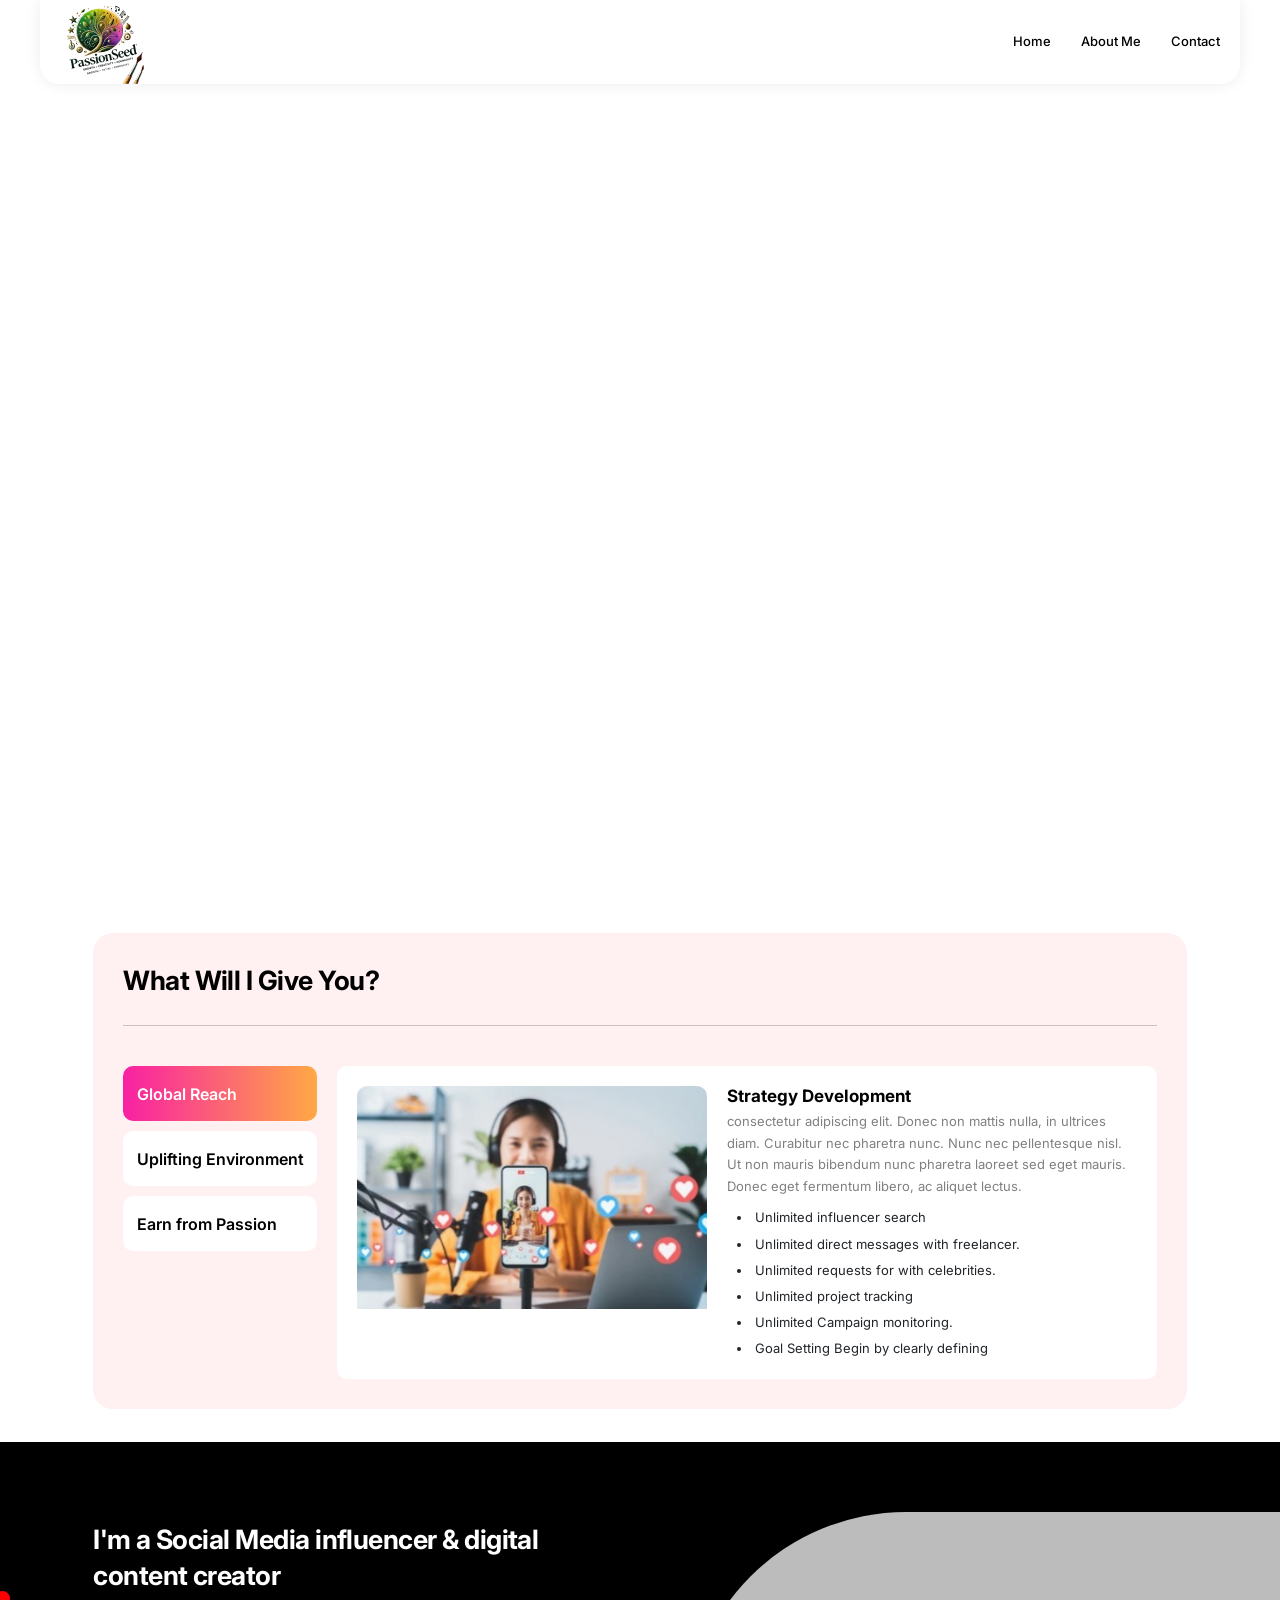
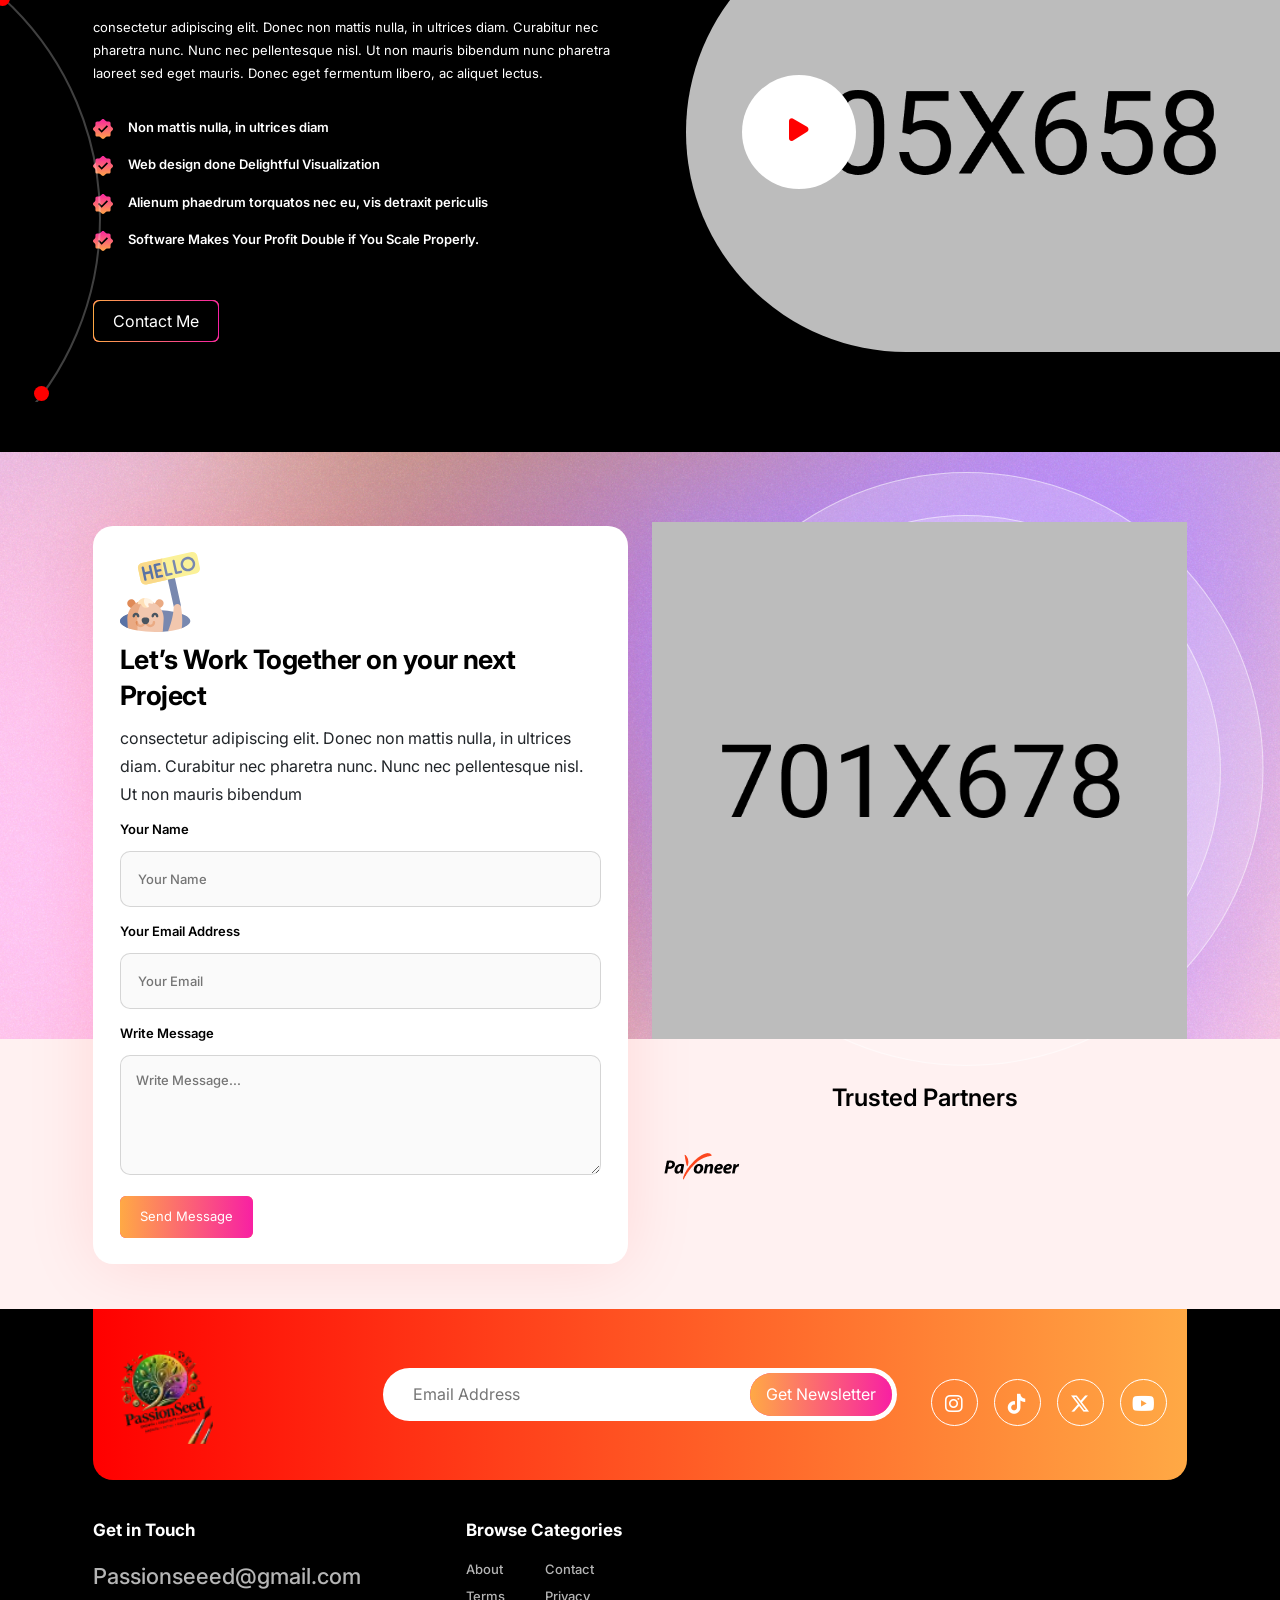
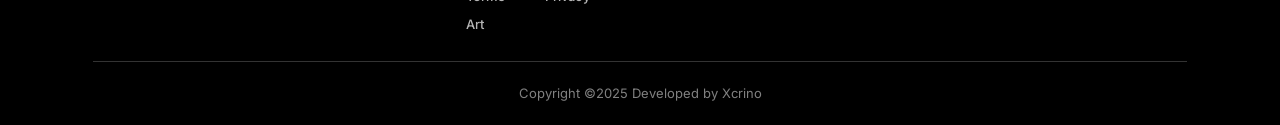
==== commit 7f27acb4: "first" ====
--- a/index.html
+++ b/index.html
@@ -148,7 +148,7 @@
                   <div class="tt-service-tab">
                     <!-- img -->
                     <div class="img">
-                      <img src="assets/img/service.jpg" alt="service image" />
+                      <img src="assets/img/services.jpg" alt="service image" />
                     </div>
 
                     <!-- txt -->
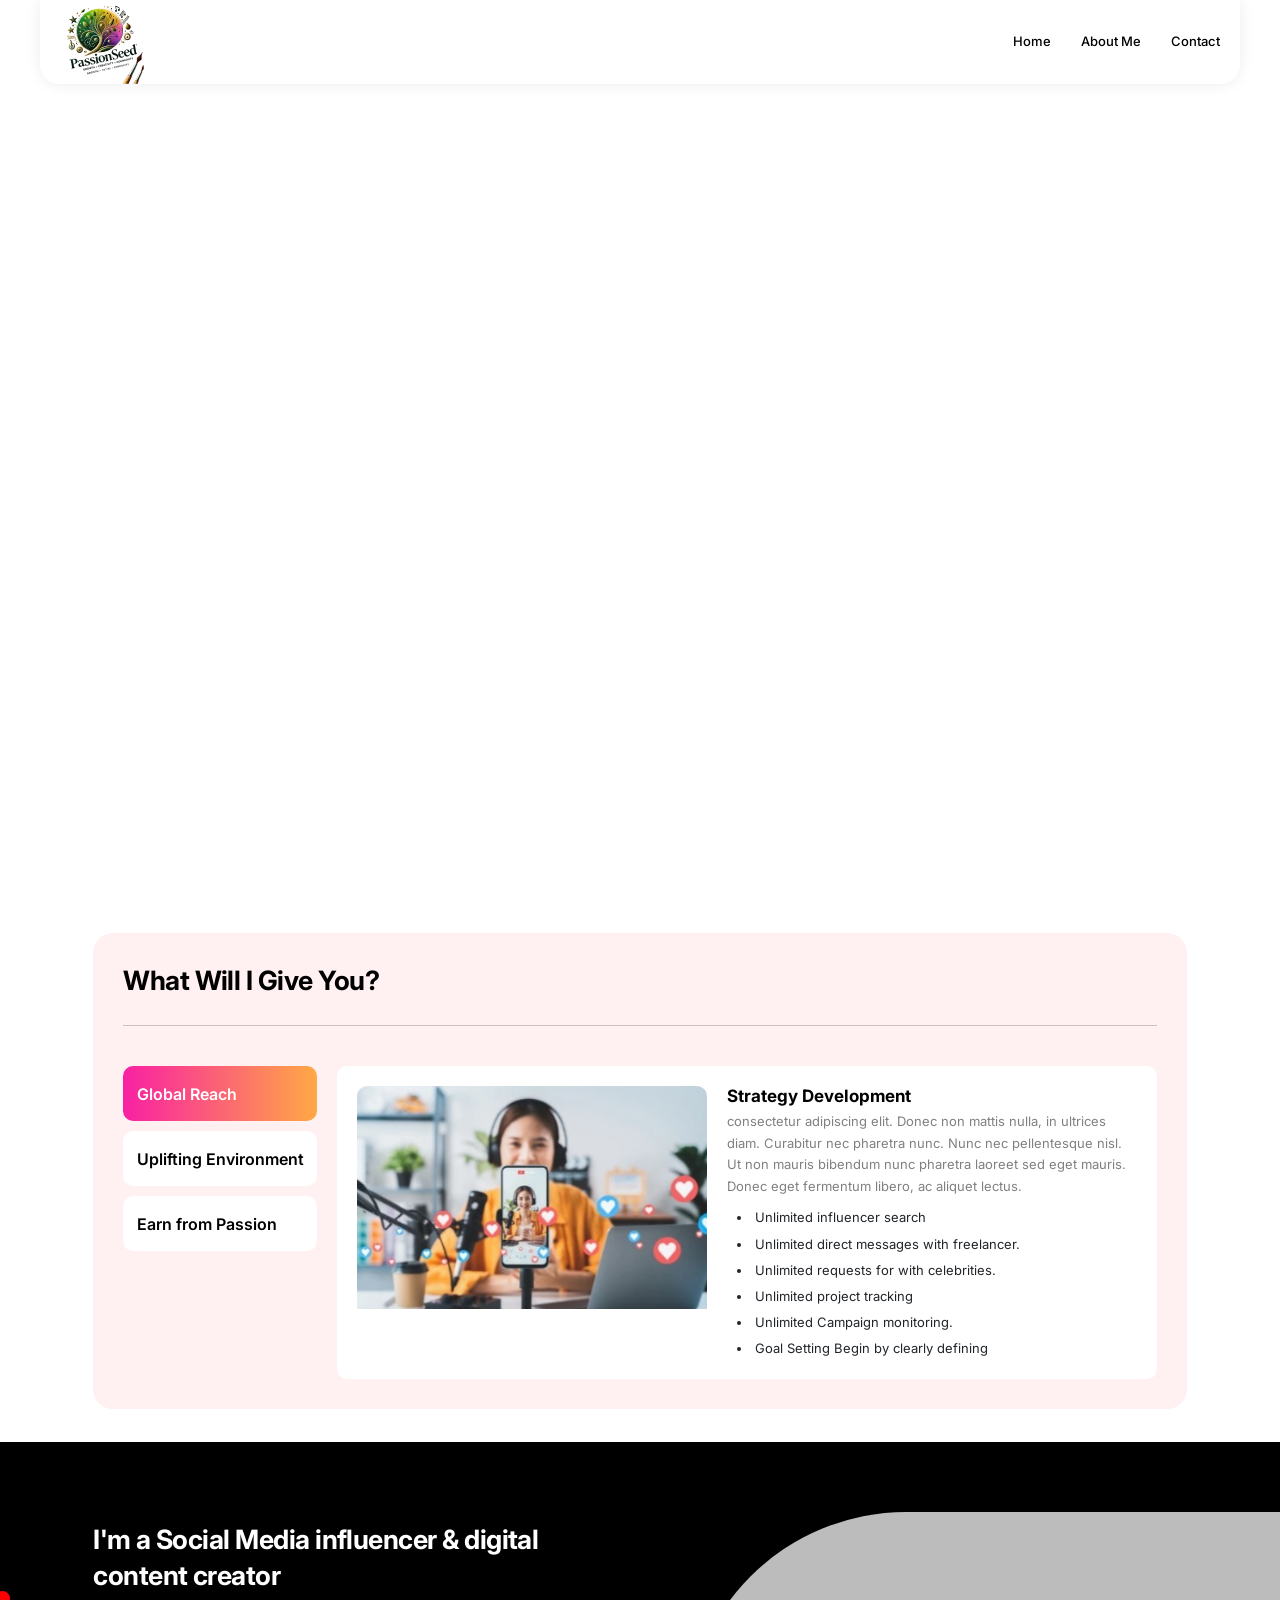
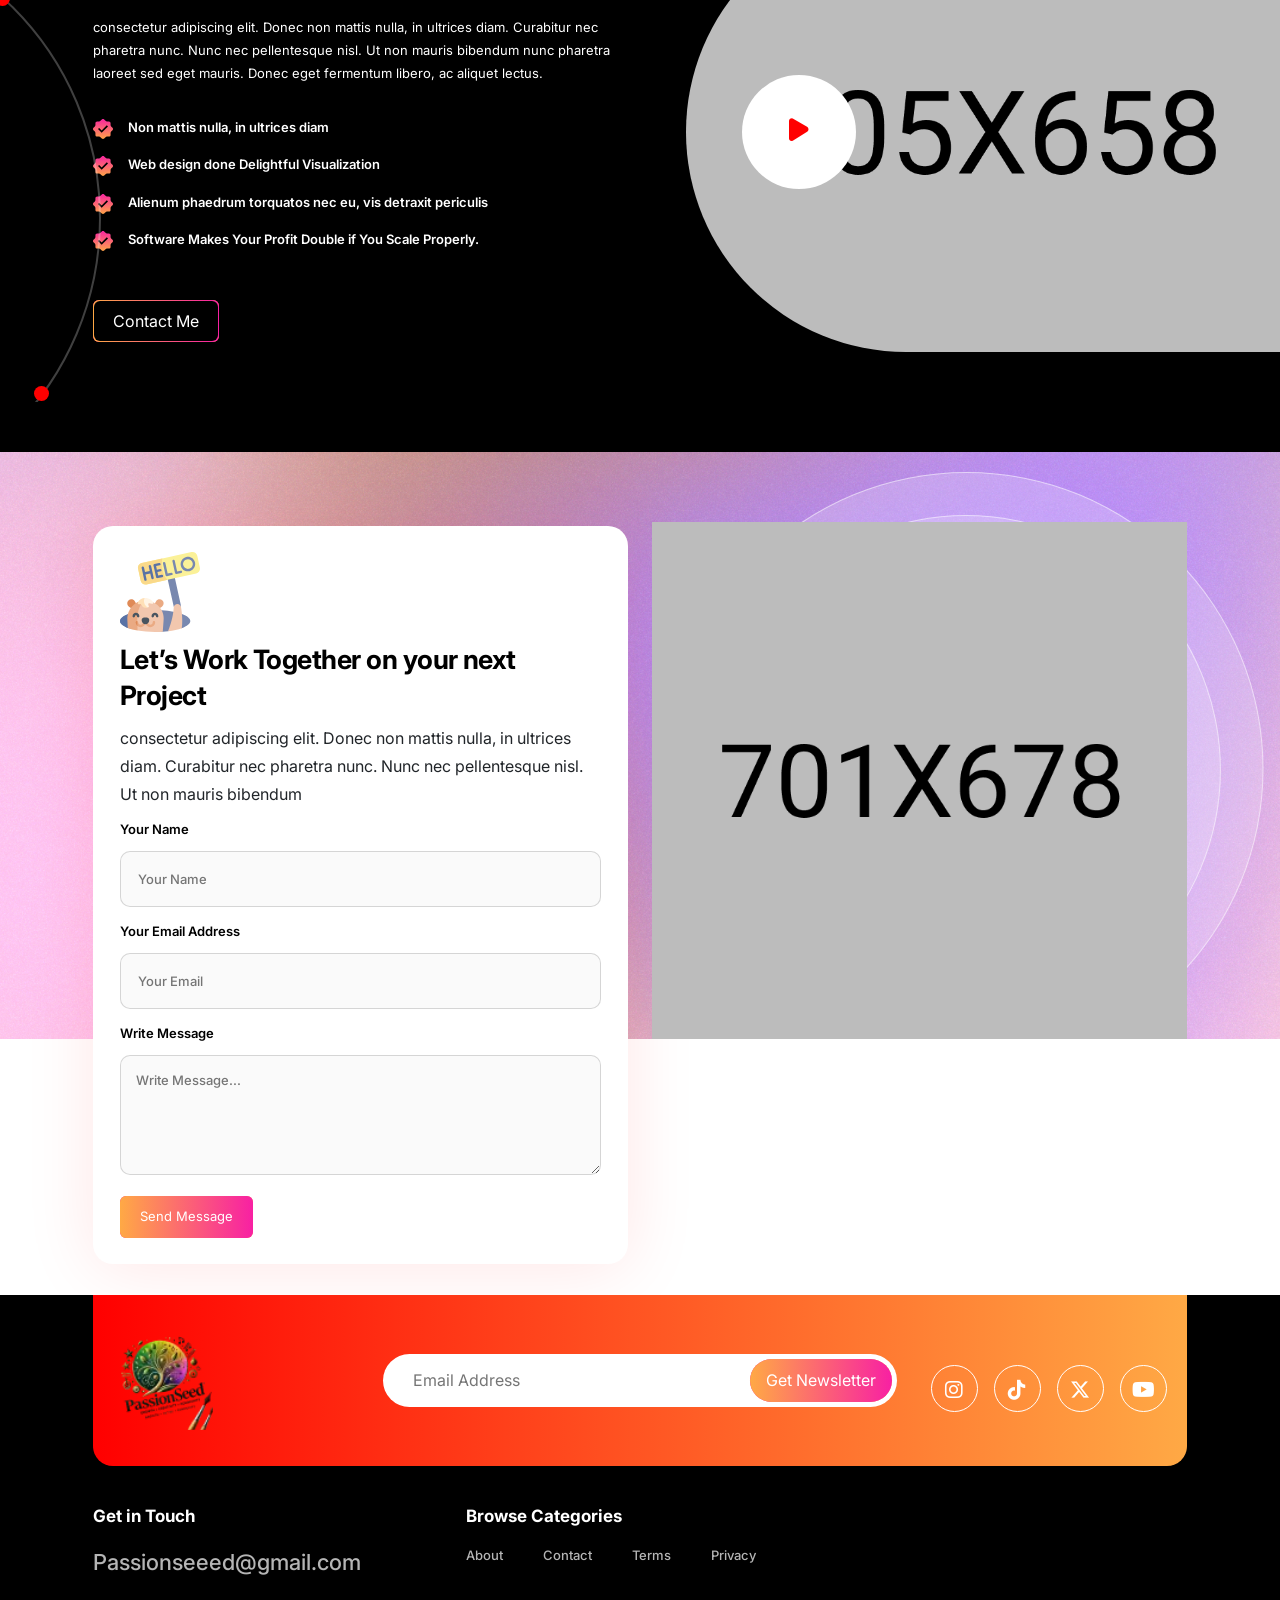
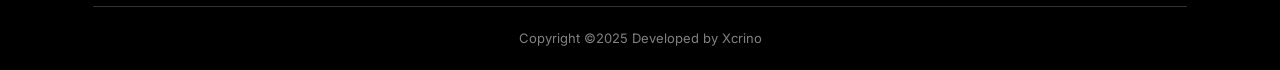
==== commit 8cbf75f2: "first" ====
--- a/index.html
+++ b/index.html
@@ -427,7 +427,7 @@
 
       <!-- CONTACT SECTION START -->
       <section class="jo-contact">
-        <div class="top">
+        <div style="margin-bottom: 16rem;" class="top">
           <div class="jo-container">
             <div class="row align-items-end">
               <!-- contact form -->
@@ -491,52 +491,6 @@
           </div>
         </div>
 
-        <div class="bottom">
-          <div class="jo-container overflow-hidden">
-            <div class="row gx-5">
-              <div class="col-lg-6 blank-space d-none d-lg-block"></div>
-
-              <div class="col-lg-6">
-                <h5 class="jo-partners-title">Trusted Partners</h5>
-                <div class="jo-partners-slider swiper">
-                  <div class="swiper-wrapper">
-                    <!-- single partner -->
-                    <div class="swiper-slide">
-                      <img src="assets/img/partner-1.png" alt="Partner Image" />
-                    </div>
-
-                    <!-- single partner -->
-                    <div class="swiper-slide">
-                      <img src="assets/img/partner-2.png" alt="Partner Image" />
-                    </div>
-
-                    <!-- single partner -->
-                    <div class="swiper-slide">
-                      <img src="assets/img/partner-3.png" alt="Partner Image" />
-                    </div>
-
-                    <!-- single partner -->
-                    <div class="swiper-slide">
-                      <img src="assets/img/partner-4.png" alt="Partner Image" />
-                    </div>
-
-                    <!-- single partner -->
-                    <div class="swiper-slide">
-                      <img src="assets/img/partner-1.png" alt="Partner Image" />
-                    </div>
-
-                    <!-- single partner -->
-                    <div class="swiper-slide">
-                      <img src="assets/img/partner-2.png" alt="Partner Image" />
-                    </div>
-                  </div>
-
-                  <div class="jo-partners-slider-pagination"></div>
-                </div>
-              </div>
-            </div>
-          </div>
-        </div>
       </section>
       <!-- CONTACT SECTION END -->
 
@@ -751,18 +705,17 @@
               </div>
             </div>
 
-            <div class="col-xl-4 col-md-6">
-              <div class="jo-footer-widget jo-footer-links">
-                <h5 class="jo-footer-widget__title">Browse Categories</h5>
-                <div class="links">
-                  <a href="#">About</a>
-                  <a href="#">Contact</a>
-                  <a href="#">Terms</a>
-                  <a href="#">Privacy</a>
-                  <a href="#">Art</a>
-                </div>
-              </div>
-            </div>
+           <div class="col-xl-4 col-md-6">
+  <div class="jo-footer-widget jo-footer-links">
+    <h5 class="jo-footer-widget__title">Browse Categories</h5>
+    <div style="font-size: clamp(13px, 0.833vw, 16px); display: flex; gap: 40px; flex-wrap: wrap;">
+      <a href="#" style="font-weight: 500; color: #b5b5b5; text-decoration: none; transition: color 0.3s ease;" onmouseover="this.style.color='var(--ttRed)'" onmouseout="this.style.color='#b5b5b5'">About</a>
+      <a href="#" style="font-weight: 500; color: #b5b5b5; text-decoration: none; transition: color 0.3s ease;" onmouseover="this.style.color='var(--ttRed)'" onmouseout="this.style.color='#b5b5b5'">Contact</a>
+      <a href="#" style="font-weight: 500; color: #b5b5b5; text-decoration: none; transition: color 0.3s ease;" onmouseover="this.style.color='var(--ttRed)'" onmouseout="this.style.color='#b5b5b5'">Terms</a>
+      <a href="#" style="font-weight: 500; color: #b5b5b5; text-decoration: none; transition: color 0.3s ease;" onmouseover="this.style.color='var(--ttRed)'" onmouseout="this.style.color='#b5b5b5'">Privacy</a>
+    </div>
+  </div>
+</div>
 
             
           </div>
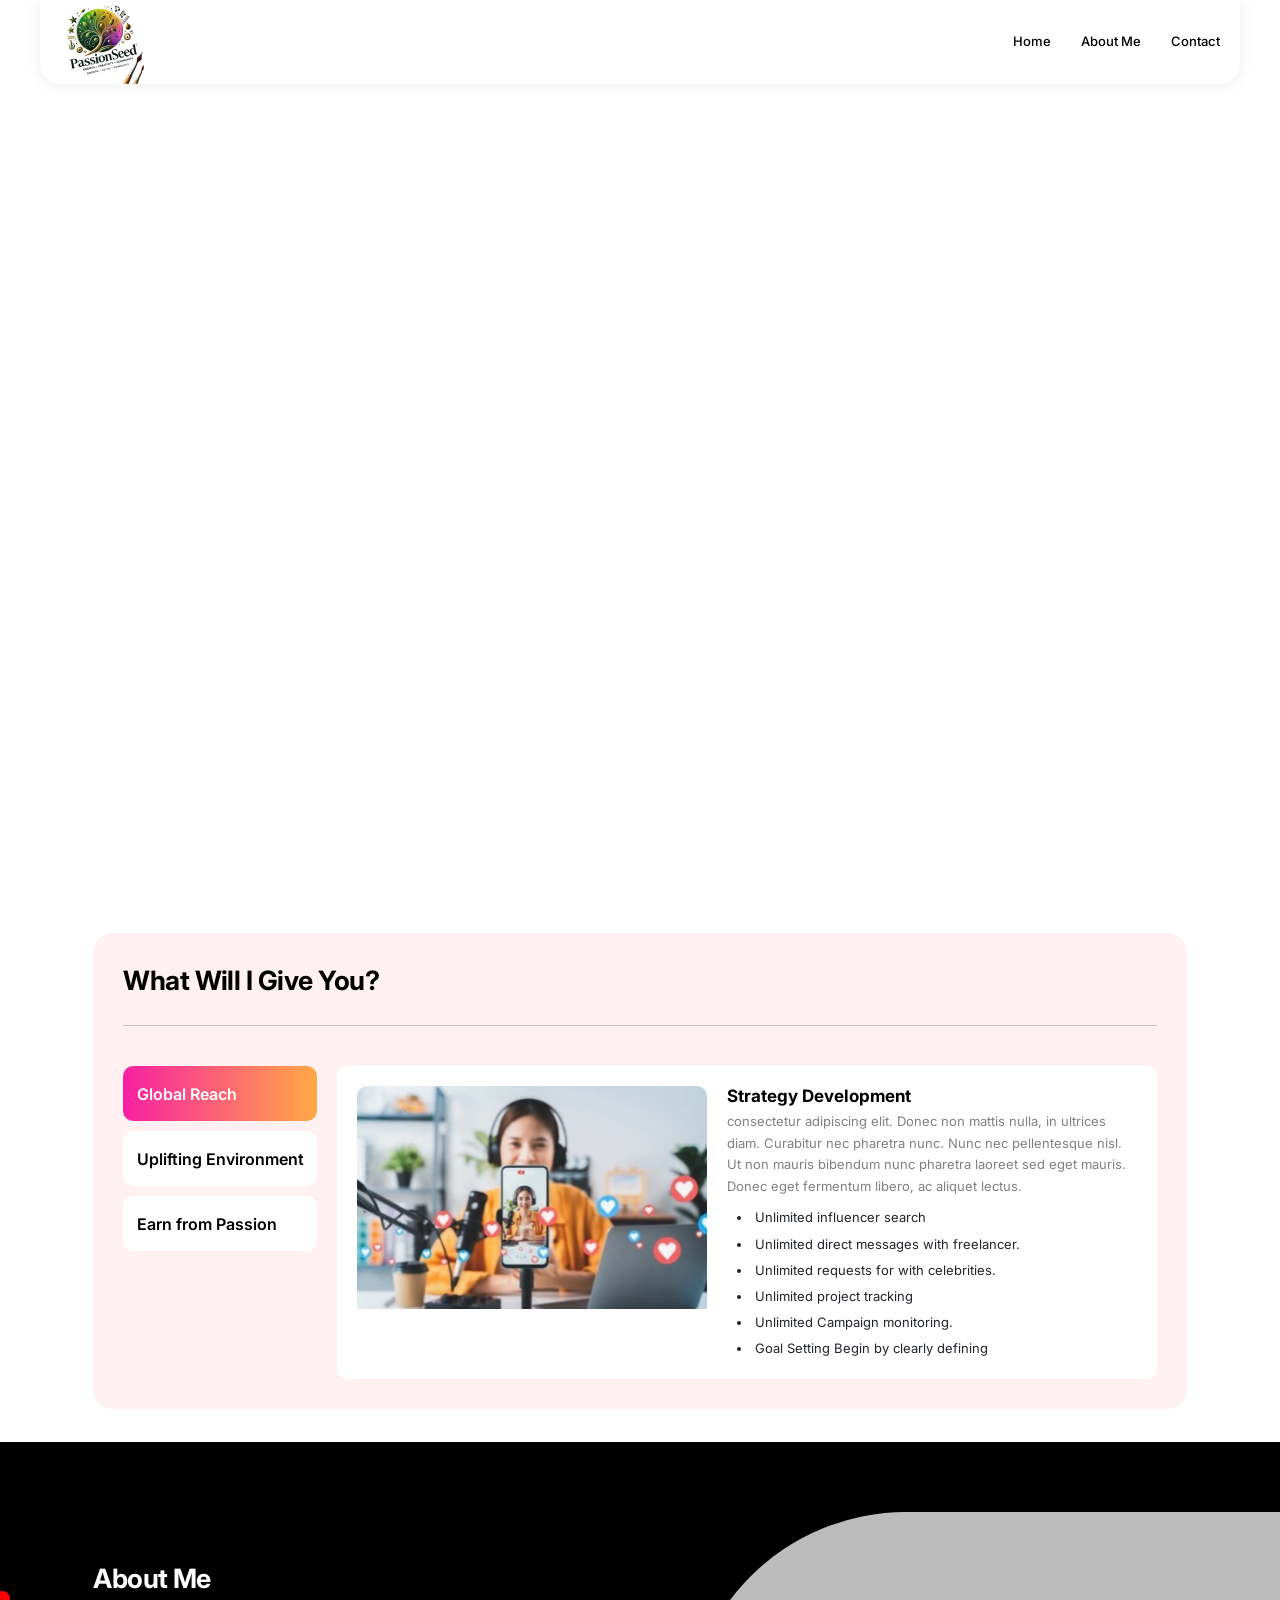
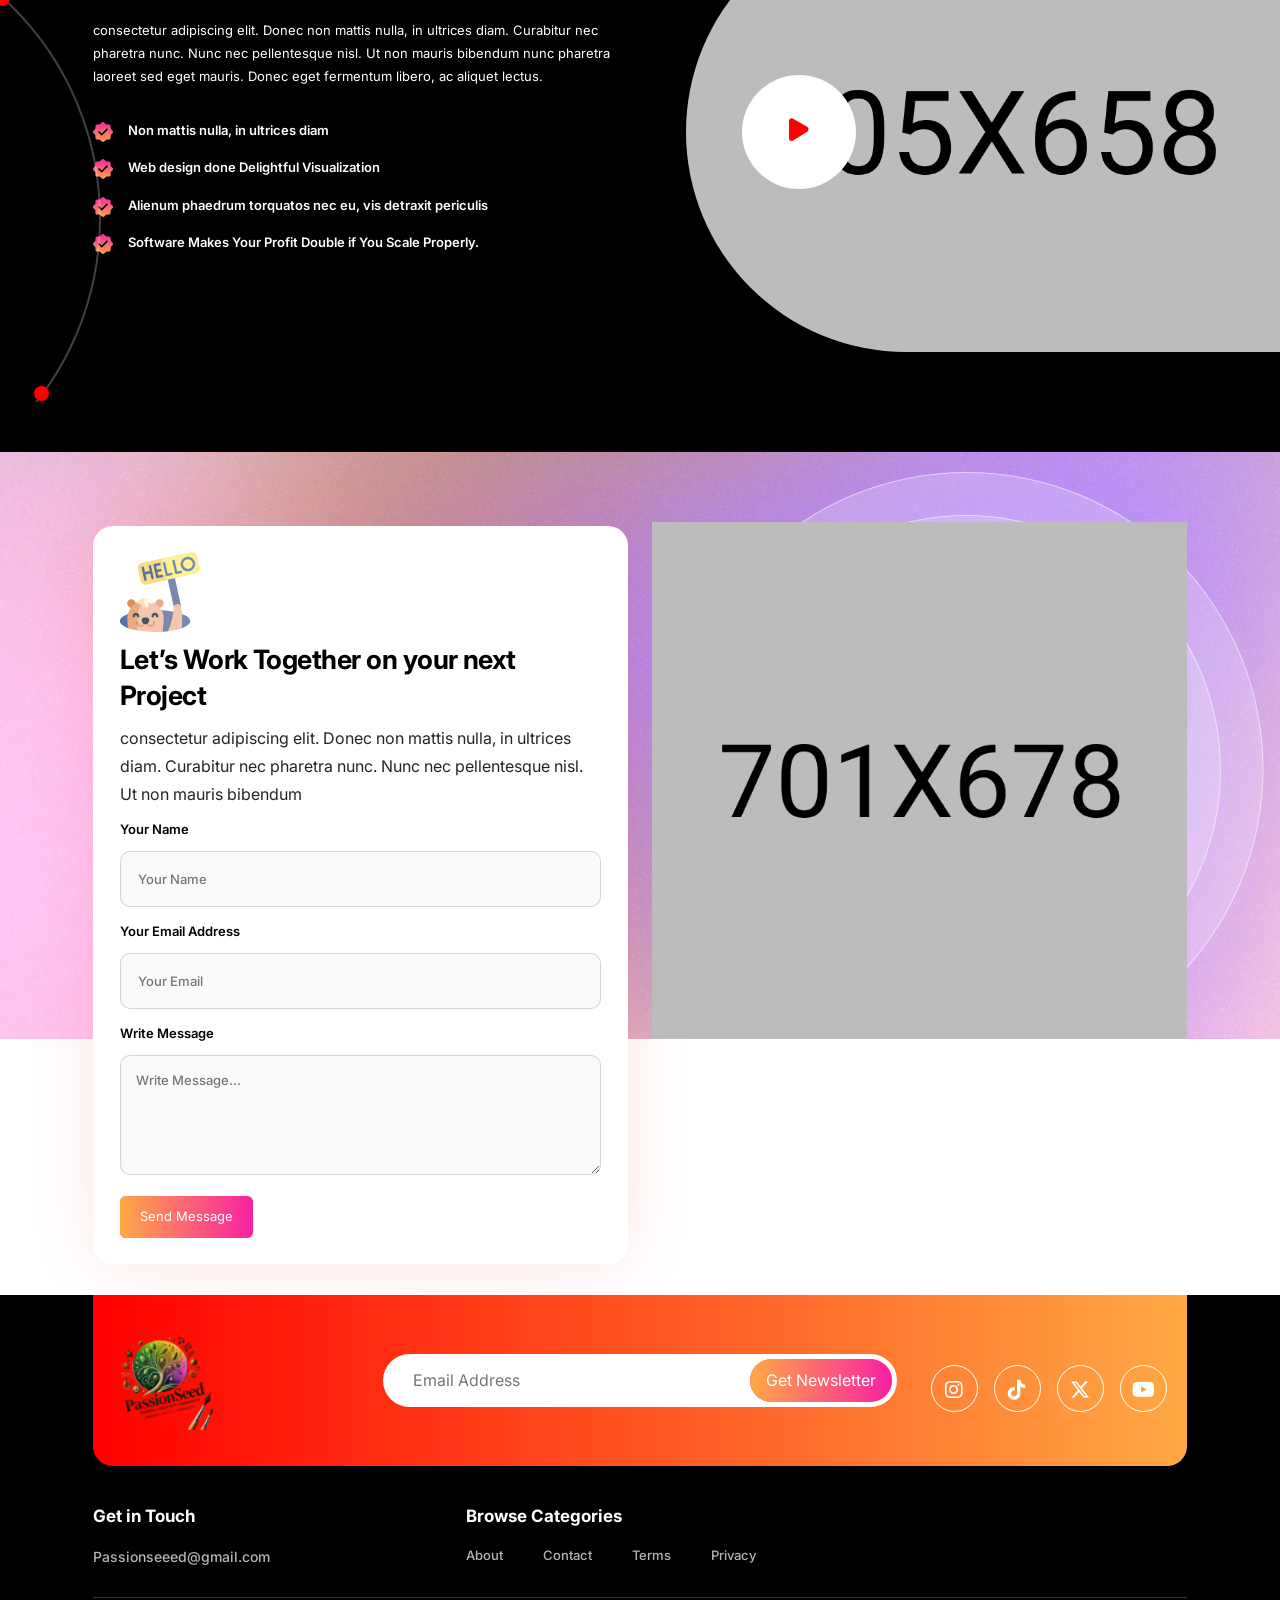
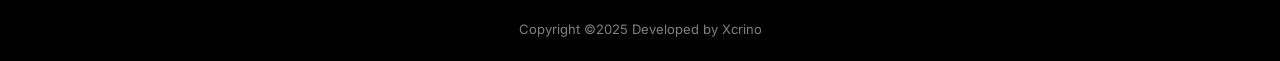
==== commit 078fd20b: "first commit11111111" ====
--- a/index.html
+++ b/index.html
@@ -66,8 +66,8 @@
         <div class="jo-header-nav">
           <div class="to-go-to-sidebar-in-mobile">
             <nav>
-              <a href="index.html">Home</a>
-              <a href="about.html">About Me</a>
+              <a href="#">Home</a>
+              <a href="#about">About Me</a>
               <!-- <div class="has-sub-menu relative">
                 <a role="button">Blog</a>
 
@@ -76,7 +76,7 @@
                   <li><a href="blog-details.html">Blog Details</a></li>
                 </ul>
               </div>-->
-              <a href="contact.html">Contact</a> 
+              <a href="#contact">Contact</a> 
             </nav>
           </div>
         </div>
@@ -300,7 +300,7 @@
       <!-- SERVICES SECTION END -->
 
       <!-- intro & live -->
-      <div class="jo-intro-lives-wrapper">
+      <div id="about" class="jo-intro-lives-wrapper">
         <!-- INTRO SECTION START -->
         <section class="jo-intro">
           <div class="jo-container">
@@ -309,7 +309,7 @@
               <div class="col-xl-6 col-lg-7 col-8">
                 <div class="jo-intro__txt">
                   <h2 class="jo-section-title">
-                    I'm a Social Media influencer & digital content creator
+                    About Me
                   </h2>
                   <p class="jo-intro__descr">
                     consectetur adipiscing elit. Donec non mattis nulla, in
@@ -330,7 +330,7 @@
                     </li>
                   </ul>
 
-                  <a href="contact.html" class="jo-btn">Contact Me</a>
+                  
                 </div>
               </div>
 
@@ -426,7 +426,7 @@
       </div>
 
       <!-- CONTACT SECTION START -->
-      <section class="jo-contact">
+      <section id="contact" class="jo-contact">
         <div style="margin-bottom: 16rem;" class="top">
           <div class="jo-container">
             <div class="row align-items-end">
@@ -492,159 +492,6 @@
         </div>
 
       </section>
-      <!-- CONTACT SECTION END -->
-
-      <!-- ARTICLES SECTION START -->
-      <!-- <section class="jo-articles">
-        <div class="jo-container">
-          <div class="text-center">
-            <h2 class="jo-section-title">Latest Articles & News</h2>
-          </div>
-
-          <div class="row g-sm-4 g-3">
-            <div class="col-lg-4 col-6 col-xxs-12">
-              <div class="jo-article">
-                <div class="jo-article__img">
-                  <img src="assets/img/jo-article-1.jpg" alt="Article Image" />
-
-                  <div class="date">
-                    <span class="number">10</span>
-                    <span class="txt">June</span>
-                  </div>
-                </div>
-
-                <div class="jo-article__txt">
-                  <div class="jo-article__infos flex gap-x-[30px] mb-[16px]">
-                    
-                    <div class="jo-article__info">
-                      <span class="icon"><i class="flaticon-user"></i></span>
-                      <span class="text font-normal text-[14px] text-etGray"
-                        >By Admin</span
-                      >
-                    </div>
-
-                    <div class="jo-article__info">
-                      <span class="icon"
-                        ><i class="flaticon-price-tag"></i
-                      ></span>
-                      <span class="text font-normal text-[14px] text-etGray"
-                        >Music</span
-                      >
-                    </div>
-                  </div>
-
-                  <h4 class="jo-article__title">
-                    <a href="blog-details.html"
-                      >Many of those Products Offer the Potential</a
-                    >
-                  </h4>
-
-                  <a href="blog-details.html" class="jo-article__btn"
-                    >Read More
-                    <span class="icon"
-                      ><i class="flaticon-arrow-right-1"></i></span
-                  ></a>
-                </div>
-              </div>
-            </div>
-
-           
-            <div class="col-lg-4 col-6 col-xxs-12">
-              <div class="jo-article">
-                <div class="jo-article__img">
-                  <img src="assets/img/jo-article-2.jpg" alt="Article Image" />
-
-                  <div class="date">
-                    <span class="number">10</span>
-                    <span class="txt">June</span>
-                  </div>
-                </div>
-
-                <div class="jo-article__txt">
-                  <div class="jo-article__infos flex gap-x-[30px] mb-[16px]">
-                  
-                    <div class="jo-article__info">
-                      <span class="icon"><i class="flaticon-user"></i></span>
-                      <span class="text font-normal text-[14px] text-etGray"
-                        >By Admin</span
-                      >
-                    </div>
-
-               \
-                    <div class="jo-article__info">
-                      <span class="icon"
-                        ><i class="flaticon-price-tag"></i
-                      ></span>
-                      <span class="text font-normal text-[14px] text-etGray"
-                        >Music</span
-                      >
-                    </div>
-                  </div>
-
-                  <h4 class="jo-article__title">
-                    <a href="blog-details.html"
-                      >Many of those Products Offer the Potential</a
-                    >
-                  </h4>
-
-                  <a href="blog-details.html" class="jo-article__btn"
-                    >Read More
-                    <span class="icon"
-                      ><i class="flaticon-arrow-right-1"></i></span
-                  ></a>
-                </div>
-              </div>
-            </div>
-
-        
-            <div class="col-lg-4 col-6 col-xxs-12">
-              <div class="jo-article">
-                <div class="jo-article__img">
-                  <img src="assets/img/jo-article-3.jpg" alt="Article Image" />
-
-                  <div class="date">
-                    <span class="number">10</span>
-                    <span class="txt">June</span>
-                  </div>
-                </div>
-
-                <div class="jo-article__txt">
-                  <div class="jo-article__infos flex gap-x-[30px] mb-[16px]">
-                  
-                    <div class="jo-article__info">
-                      <span class="icon"><i class="flaticon-user"></i></span>
-                      <span class="text font-normal text-[14px] text-etGray"
-                        >By Admin</span
-                      >
-                    </div>
-
-                    <div class="jo-article__info">
-                      <span class="icon"
-                        ><i class="flaticon-price-tag"></i
-                      ></span>
-                      <span class="text font-normal text-[14px] text-etGray"
-                        >Music</span
-                      >
-                    </div>
-                  </div>
-
-                  <h4 class="jo-article__title">
-                    <a href="blog-details.html"
-                      >Many of those Products Offer the Potential</a
-                    >
-                  </h4>
-
-                  <a href="blog-details.html" class="jo-article__btn"
-                    >Read More
-                    <span class="icon"
-                      ><i class="flaticon-arrow-right-1"></i></span
-                  ></a>
-                </div>
-              </div>
-            </div>
-          </div>
-        </div>
-      </section> -->
       
     </main>
 
@@ -701,7 +548,7 @@
             <div class="col-xl-4 col-md-6">
               <div class="jo-footer-widget jo-footer-contact">
                 <h5 class="jo-footer-widget__title">Get in Touch</h5>
-                <a href="mailto:Passionseeed@gmail.com">Passionseeed@gmail.com</a>
+                <a style="font-size: 14px" href="mailto:Passionseeed@gmail.com">Passionseeed@gmail.com</a>
               </div>
             </div>
 
@@ -709,8 +556,8 @@
   <div class="jo-footer-widget jo-footer-links">
     <h5 class="jo-footer-widget__title">Browse Categories</h5>
     <div style="font-size: clamp(13px, 0.833vw, 16px); display: flex; gap: 40px; flex-wrap: wrap;">
-      <a href="#" style="font-weight: 500; color: #b5b5b5; text-decoration: none; transition: color 0.3s ease;" onmouseover="this.style.color='var(--ttRed)'" onmouseout="this.style.color='#b5b5b5'">About</a>
-      <a href="#" style="font-weight: 500; color: #b5b5b5; text-decoration: none; transition: color 0.3s ease;" onmouseover="this.style.color='var(--ttRed)'" onmouseout="this.style.color='#b5b5b5'">Contact</a>
+      <a href="#about" style="font-weight: 500; color: #b5b5b5; text-decoration: none; transition: color 0.3s ease;" onmouseover="this.style.color='var(--ttRed)'" onmouseout="this.style.color='#b5b5b5'">About</a>
+      <a href="#contact" style="font-weight: 500; color: #b5b5b5; text-decoration: none; transition: color 0.3s ease;" onmouseover="this.style.color='var(--ttRed)'" onmouseout="this.style.color='#b5b5b5'">Contact</a>
       <a href="#" style="font-weight: 500; color: #b5b5b5; text-decoration: none; transition: color 0.3s ease;" onmouseover="this.style.color='var(--ttRed)'" onmouseout="this.style.color='#b5b5b5'">Terms</a>
       <a href="#" style="font-weight: 500; color: #b5b5b5; text-decoration: none; transition: color 0.3s ease;" onmouseover="this.style.color='var(--ttRed)'" onmouseout="this.style.color='#b5b5b5'">Privacy</a>
     </div>
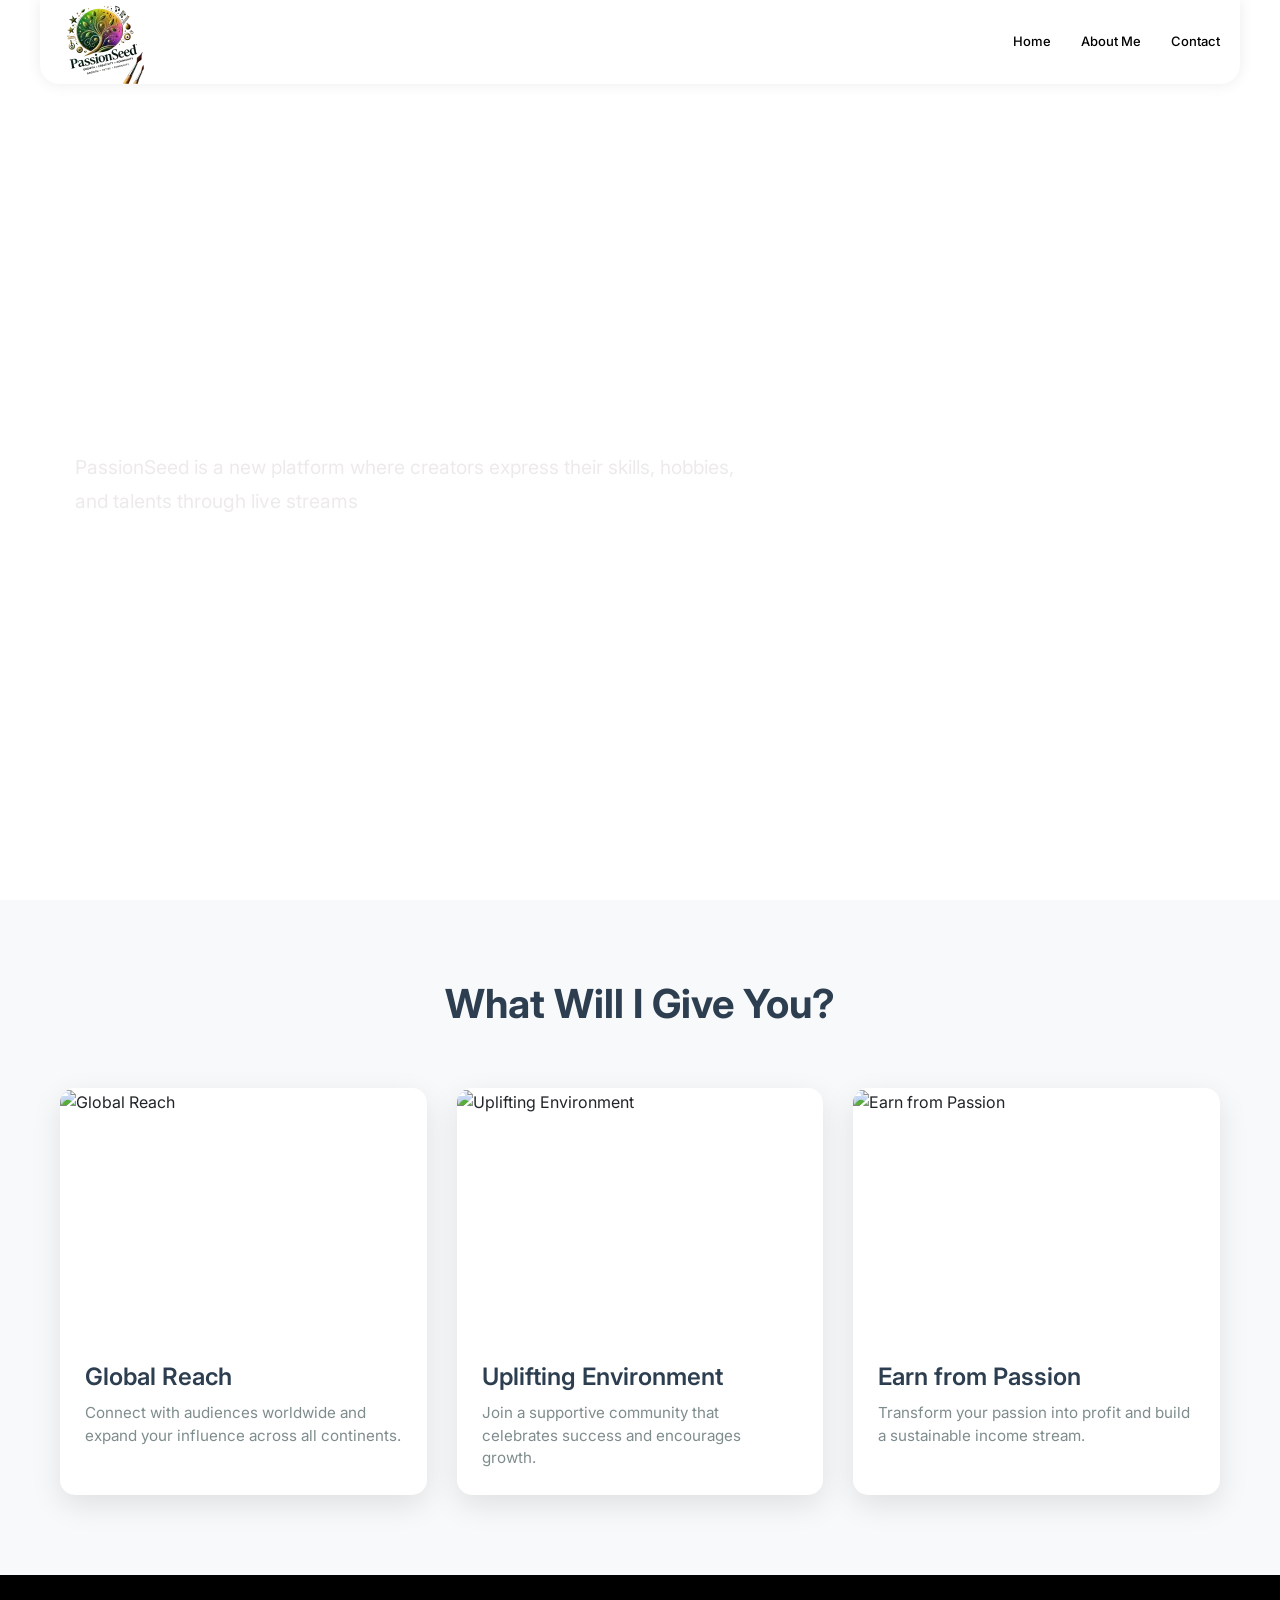
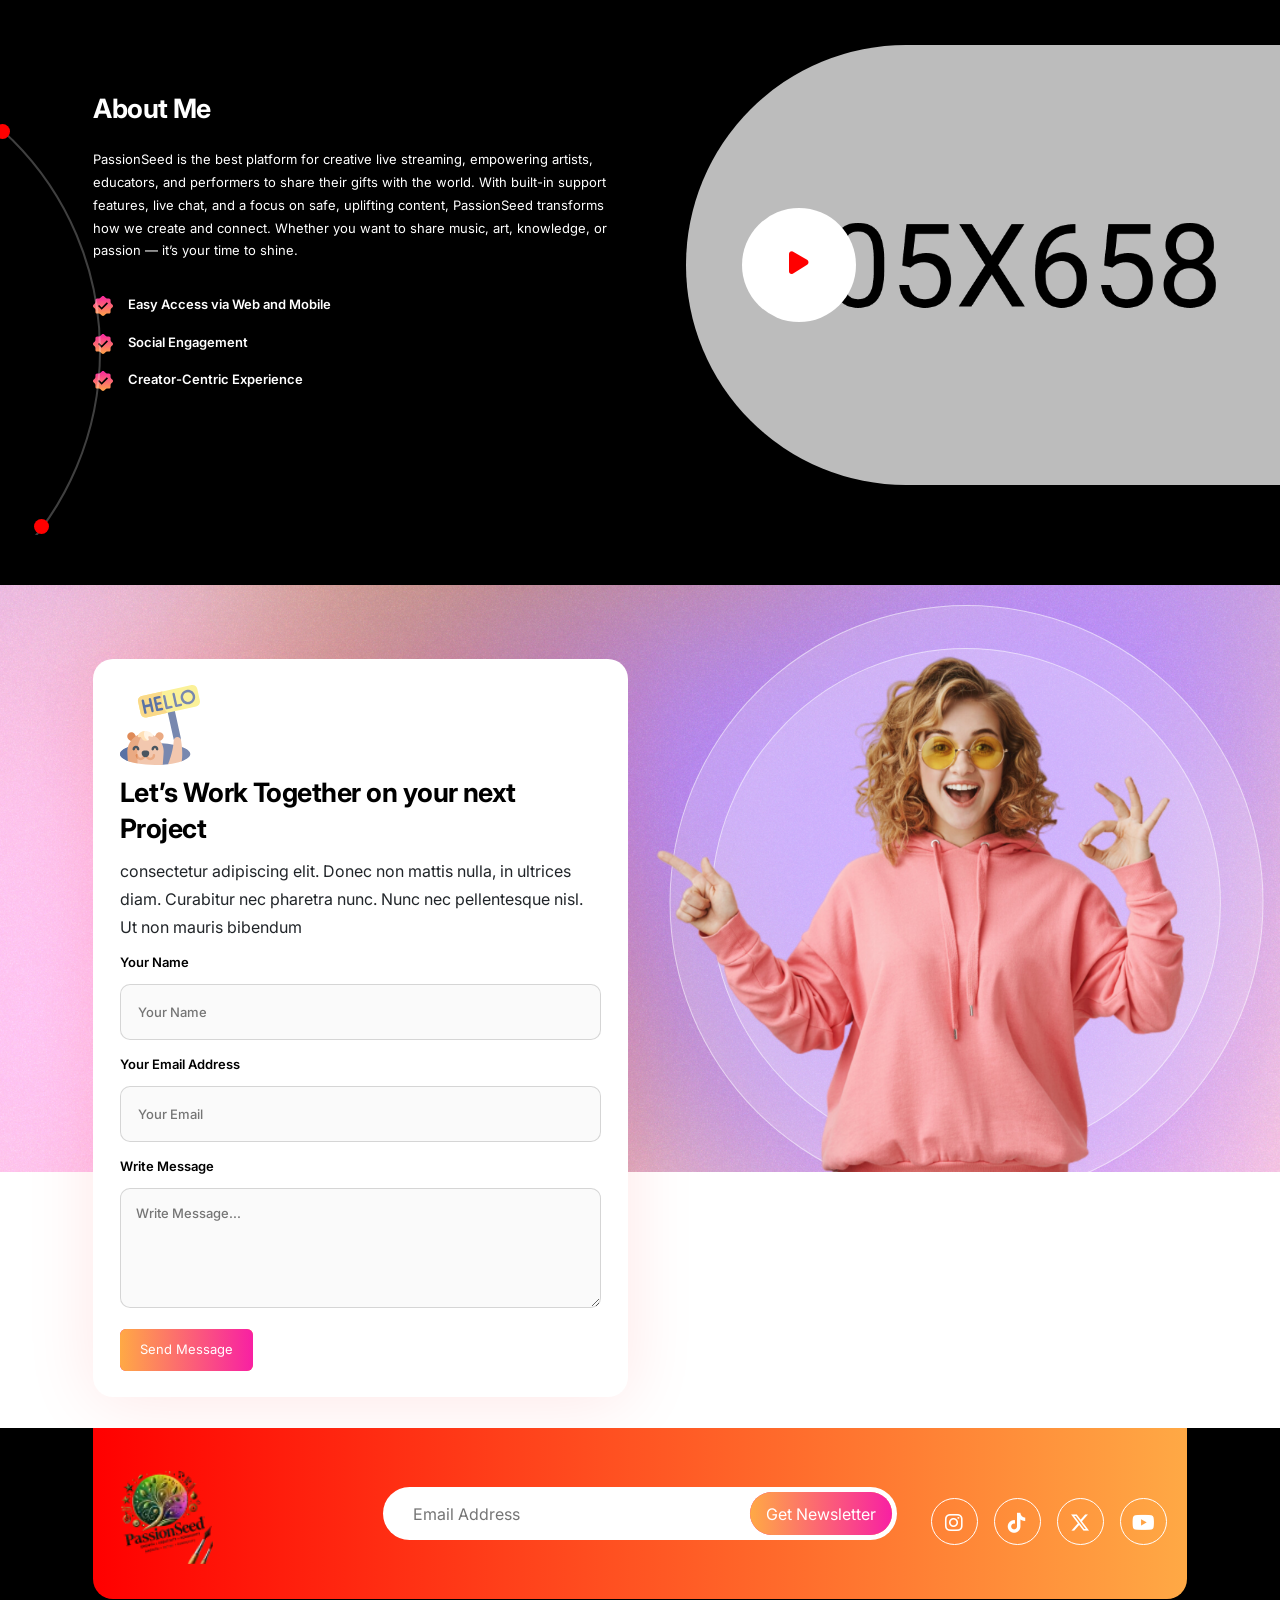
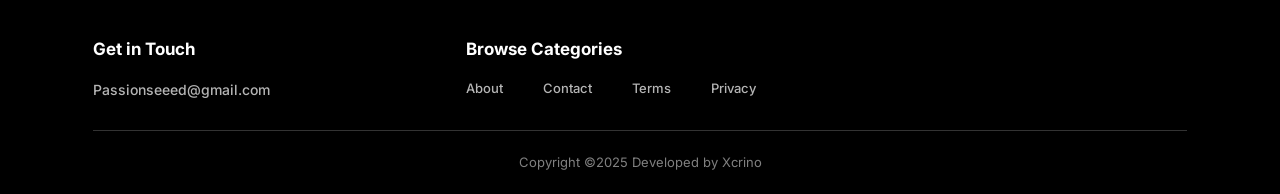
==== commit 58c9730f: "first commit11111111" ====
--- a/index.html
+++ b/index.html
@@ -68,14 +68,7 @@
             <nav>
               <a href="#">Home</a>
               <a href="#about">About Me</a>
-              <!-- <div class="has-sub-menu relative">
-                <a role="button">Blog</a>
-
-                <ul class="jo-header-submenu">
-                  <li><a href="blog.html">Blogs</a></li>
-                  <li><a href="blog-details.html">Blog Details</a></li>
-                </ul>
-              </div>-->
+              
               <a href="#contact">Contact</a> 
             </nav>
           </div>
@@ -100,11 +93,12 @@
                     ><img src="assets/img/love.svg" alt="icon"
                   /></span>
                 </div> -->
-                <h1 style="margin-top: 6rem;" class="jo-banner__title">
+                <h1 style="margin-top: 4rem;" class="jo-banner__title">
                   <span
                     >Stream Your Passion
                     <span>Inspire the World.</span>
                 </h1>
+                <p style="margin-top: 1rem; color: rgb(237, 234, 234); font-size: 1.2rem;">PassionSeed is a new platform where creators express their skills, hobbies, and talents through live streams</p>
                 <!--  -->
 
                 <!-- vector -->
@@ -120,183 +114,110 @@
       </section>
 
       <!-- SERVICES SECTION START -->
-      <section class="jo-services">
-        <div class="jo-container">
-          <div class="jo-services-wrapper">
-            <div class="heading">
-              <h2 class="jo-section-title mb-0">What Will I Give You?</h2>
-              <!-- <a href="#" class="jo-btn">View All Features</a> -->
-            </div>
-
-            <div class="jo-services-tabs-wrapper">
-              <div class="jo-services-tab-navs">
-                <button class="tab-nav active" data-tab="service-1">
-                  Global Reach 
-                </button>
-                <button class="tab-nav" data-tab="service-2">
-                  Uplifting Environment
-                </button>
-                <button class="tab-nav" data-tab="service-3">
-                  Earn from Passion
-                </button>
-               
-              </div>
-
-              <div class="tabs-container">
-                <!-- single tab / tab 01 -->
-                <div class="tt-tab active" id="service-1">
-                  <div class="tt-service-tab">
-                    <!-- img -->
-                    <div class="img">
-                      <img src="assets/img/services.jpg" alt="service image" />
-                    </div>
-
-                    <!-- txt -->
-                    <div class="txt">
-                      <h5 class="title">Strategy Development</h5>
-                      <p class="descr">
-                        consectetur adipiscing elit. Donec non mattis nulla, in
-                        ultrices diam. Curabitur nec pharetra nunc. Nunc nec
-                        pellentesque nisl. Ut non mauris bibendum nunc pharetra
-                        laoreet sed eget mauris. Donec eget fermentum libero, ac
-                        aliquet lectus.
-                      </p>
-                      <ul class="list">
-                        <li>Unlimited influencer search</li>
-                        <li>Unlimited direct messages with freelancer.</li>
-                        <li>Unlimited requests for with celebrities.</li>
-                        <li>Unlimited project tracking</li>
-                        <li>Unlimited Campaign monitoring.</li>
-                        <li>Goal Setting Begin by clearly defining</li>
-                      </ul>
-                    </div>
-                  </div>
-                </div>
-
-                <!-- single tab / tab 02 -->
-                <div class="tt-tab" id="service-2">
-                  <div class="tt-service-tab">
-                    <!-- img -->
-                    <div class="img">
-                      <img src="assets/img/service.jpg" alt="service image" />
-                    </div>
-
-                    <!-- txt -->
-                    <div class="txt">
-                      <h5 class="title">Strategy Development</h5>
-                      <p class="descr">
-                        consectetur adipiscing elit. Donec non mattis nulla, in
-                        ultrices diam. Curabitur nec pharetra nunc. Nunc nec
-                        pellentesque nisl. Ut non mauris bibendum nunc pharetra
-                        laoreet sed eget mauris. Donec eget fermentum libero, ac
-                        aliquet lectus.
-                      </p>
-                      <ul class="list">
-                        <li>Unlimited influencer search</li>
-                        <li>Unlimited direct messages with freelancer.</li>
-                        <li>Unlimited requests for with celebrities.</li>
-                        <li>Unlimited project tracking</li>
-                        <li>Unlimited Campaign monitoring.</li>
-                        <li>Goal Setting Begin by clearly defining</li>
-                      </ul>
-                    </div>
-                  </div>
-                </div>
-
-                <!-- single tab / tab 03 -->
-                <div class="tt-tab" id="service-3">
-                  <div class="tt-service-tab">
-                    <!-- img -->
-                    <div class="img">
-                      <img src="assets/img/service.jpg" alt="service image" />
-                    </div>
-
-                    <!-- txt -->
-                    <div class="txt">
-                      <h5 class="title">Strategy Development</h5>
-                      <p class="descr">
-                        consectetur adipiscing elit. Donec non mattis nulla, in
-                        ultrices diam. Curabitur nec pharetra nunc. Nunc nec
-                        pellentesque nisl. Ut non mauris bibendum nunc pharetra
-                        laoreet sed eget mauris. Donec eget fermentum libero, ac
-                        aliquet lectus.
-                      </p>
-                      <ul class="list">
-                        <li>Unlimited influencer search</li>
-                        <li>Unlimited direct messages with freelancer.</li>
-                        <li>Unlimited requests for with celebrities.</li>
-                        <li>Unlimited project tracking</li>
-                        <li>Unlimited Campaign monitoring.</li>
-                        <li>Goal Setting Begin by clearly defining</li>
-                      </ul>
-                    </div>
-                  </div>
-                </div>
-
-                <!-- single tab / tab 04 -->
-                <div class="tt-tab" id="service-4">
-                  <div class="tt-service-tab">
-                    <!-- img -->
-                    <div class="img">
-                      <img src="assets/img/service.jpg" alt="service image" />
-                    </div>
-
-                    <!-- txt -->
-                    <div class="txt">
-                      <h5 class="title">Strategy Development</h5>
-                      <p class="descr">
-                        consectetur adipiscing elit. Donec non mattis nulla, in
-                        ultrices diam. Curabitur nec pharetra nunc. Nunc nec
-                        pellentesque nisl. Ut non mauris bibendum nunc pharetra
-                        laoreet sed eget mauris. Donec eget fermentum libero, ac
-                        aliquet lectus.
-                      </p>
-                      <ul class="list">
-                        <li>Unlimited influencer search</li>
-                        <li>Unlimited direct messages with freelancer.</li>
-                        <li>Unlimited requests for with celebrities.</li>
-                        <li>Unlimited project tracking</li>
-                        <li>Unlimited Campaign monitoring.</li>
-                        <li>Goal Setting Begin by clearly defining</li>
-                      </ul>
-                    </div>
-                  </div>
-                </div>
-
-                <!-- single tab / tab 05 -->
-                <div class="tt-tab" id="service-5">
-                  <div class="tt-service-tab">
-                    <!-- img -->
-                    <div class="img">
-                      <img src="assets/img/service.jpg" alt="service image" />
-                    </div>
-
-                    <!-- txt -->
-                    <div class="txt">
-                      <h5 class="title">Strategy Development</h5>
-                      <p class="descr">
-                        consectetur adipiscing elit. Donec non mattis nulla, in
-                        ultrices diam. Curabitur nec pharetra nunc. Nunc nec
-                        pellentesque nisl. Ut non mauris bibendum nunc pharetra
-                        laoreet sed eget mauris. Donec eget fermentum libero, ac
-                        aliquet lectus.
-                      </p>
-                      <ul class="list">
-                        <li>Unlimited influencer search</li>
-                        <li>Unlimited direct messages with freelancer.</li>
-                        <li>Unlimited requests for with celebrities.</li>
-                        <li>Unlimited project tracking</li>
-                        <li>Unlimited Campaign monitoring.</li>
-                        <li>Goal Setting Begin by clearly defining</li>
-                      </ul>
-                    </div>
-                  </div>
-                </div>
-              </div>
-            </div>
-          </div>
-        </div>
-      </section>
+       <section style="padding: 80px 0; background-color: #f8f9fa;">
+        <div style="max-width: 1200px; margin: 0 auto; padding: 0 20px;">
+            <div style="text-align: center; margin-bottom: 60px;">
+                <h2 style="font-size: 2.5rem; font-weight: 700; color: #2c3e50; margin: 0;">What Will I Give You?</h2>
+            </div>
+
+            <div style="display: grid; grid-template-columns: repeat(auto-fit, minmax(350px, 1fr)); gap: 30px; justify-items: center;">
+                
+                <!-- Card 1: Global Reach -->
+                <div style="background: #fff; border-radius: 15px; box-shadow: 0 10px 30px rgba(0,0,0,0.1); overflow: hidden; transition: all 0.3s ease; cursor: pointer; max-width: 400px; position: relative;" 
+                     onmouseover="this.style.transform='translateY(-10px)'; this.style.boxShadow='0 20px 40px rgba(0,0,0,0.2)'; this.querySelector('.card-overlay').style.opacity='1';" 
+                     onmouseout="this.style.transform='translateY(0)'; this.style.boxShadow='0 10px 30px rgba(0,0,0,0.1)'; this.querySelector('.card-overlay').style.opacity='0';">
+                    
+                    <div style="height: 250px; overflow: hidden; position: relative;">
+                        <img src="https://img.freepik.com/free-photo/global-business-internet-network-connection-iot-internet-things-business-intelligence-concept-busines-global-network-futuristic-technology-background-ai-generative_1258-176706.jpg" 
+                             alt="Global Reach" 
+                             style="width: 100%; height: 100%; object-fit: cover; transition: transform 0.3s ease;">
+                        
+                        <!-- Overlay with description -->
+                        <div class="card-overlay" style="position: absolute; top: 0; left: 0; right: 0; bottom: 0; background: linear-gradient(135deg, rgba(52, 152, 219, 0.95), rgba(41, 128, 185, 0.95)); opacity: 0; transition: opacity 0.3s ease; display: flex; align-items: center; justify-content: center; padding: 20px;">
+                            <div style="color: white; text-align: center;">
+                                <p style="font-size: 1rem; line-height: 1.6; margin: 0 0 15px 0;">
+                                    Expand your influence across continents with our global network. Connect with audiences worldwide and build an international presence that transcends borders.
+                                </p>
+                                <ul style="list-style: none; padding: 0; margin: 0; font-size: 0.9rem;">
+                                    <li style="margin: 8px 0;">✓ Worldwide audience reach</li>
+                                    <li style="margin: 8px 0;">✓ Multi-language support</li>
+                                    <li style="margin: 8px 0;">✓ Global campaign tracking</li>
+                                </ul>
+                            </div>
+                        </div>
+                    </div>
+                    
+                    <div style="padding: 25px;">
+                        <h3 style="font-size: 1.5rem; font-weight: 600; color: #2c3e50; margin: 0 0 10px 0;">Global Reach</h3>
+                        <p style="color: #7f8c8d; font-size: 0.95rem; margin: 0; line-height: 1.5;">Connect with audiences worldwide and expand your influence across all continents.</p>
+                    </div>
+                </div>
+
+                <!-- Card 2: Uplifting Environment -->
+                <div style="background: #fff; border-radius: 15px; box-shadow: 0 10px 30px rgba(0,0,0,0.1); overflow: hidden; transition: all 0.3s ease; cursor: pointer; max-width: 400px; position: relative;" 
+                     onmouseover="this.style.transform='translateY(-10px)'; this.style.boxShadow='0 20px 40px rgba(0,0,0,0.2)'; this.querySelector('.card-overlay').style.opacity='1';" 
+                     onmouseout="this.style.transform='translateY(0)'; this.style.boxShadow='0 10px 30px rgba(0,0,0,0.1)'; this.querySelector('.card-overlay').style.opacity='0';">
+                    
+                    <div style="height: 250px; overflow: hidden; position: relative;">
+                        <img src="https://img.freepik.com/free-photo/small-business-live-stream-plant-shop_53876-129319.jpg?uid=R120920310&ga=GA1.1.1127710408.1719834612&semt=ais_items_boosted&w=740" 
+                             alt="Uplifting Environment" 
+                             style="width: 100%; height: 100%; object-fit: cover; transition: transform 0.3s ease;">
+                        
+                        <!-- Overlay with description -->
+                        <div class="card-overlay" style="position: absolute; top: 0; left: 0; right: 0; bottom: 0; background: linear-gradient(135deg, rgba(46, 204, 113, 0.95), rgba(39, 174, 96, 0.95)); opacity: 0; transition: opacity 0.3s ease; display: flex; align-items: center; justify-content: center; padding: 20px;">
+                            <div style="color: white; text-align: center;">
+                                <p style="font-size: 1rem; line-height: 1.6; margin: 0 0 15px 0;">
+                                    Work in a positive, supportive community that celebrates success and encourages growth. Join creators who inspire and uplift each other.
+                                </p>
+                                <ul style="list-style: none; padding: 0; margin: 0; font-size: 0.9rem;">
+                                    <li style="margin: 8px 0;">✓ Supportive community</li>
+                                    <li style="margin: 8px 0;">✓ Mentorship programs</li>
+                                    <li style="margin: 8px 0;">✓ Positive feedback culture</li>
+                                </ul>
+                            </div>
+                        </div>
+                    </div>
+                    
+                    <div style="padding: 25px;">
+                        <h3 style="font-size: 1.5rem; font-weight: 600; color: #2c3e50; margin: 0 0 10px 0;">Uplifting Environment</h3>
+                        <p style="color: #7f8c8d; font-size: 0.95rem; margin: 0; line-height: 1.5;">Join a supportive community that celebrates success and encourages growth.</p>
+                    </div>
+                </div>
+
+                <!-- Card 3: Earn from Passion -->
+                <div style="background: #fff; border-radius: 15px; box-shadow: 0 10px 30px rgba(0,0,0,0.1); overflow: hidden; transition: all 0.3s ease; cursor: pointer; max-width: 400px; position: relative;" 
+                     onmouseover="this.style.transform='translateY(-10px)'; this.style.boxShadow='0 20px 40px rgba(0,0,0,0.2)'; this.querySelector('.card-overlay').style.opacity='1';" 
+                     onmouseout="this.style.transform='translateY(0)'; this.style.boxShadow='0 10px 30px rgba(0,0,0,0.1)'; this.querySelector('.card-overlay').style.opacity='0';">
+                    
+                    <div style="height: 250px; overflow: hidden; position: relative;">
+                        <img src="https://img.freepik.com/free-photo/virtual-love-handsome-cute-guy-suit-with-wine-distance-computer-date-holding-present-box_140725-162522.jpg?uid=R120920310&ga=GA1.1.1127710408.1719834612&semt=ais_items_boosted&w=740" 
+                             alt="Earn from Passion" 
+                             style="width: 100%; height: 100%; object-fit: cover; transition: transform 0.3s ease;">
+                        
+                        <!-- Overlay with description -->
+                        <div class="card-overlay" style="position: absolute; top: 0; left: 0; right: 0; bottom: 0; background: linear-gradient(135deg, rgba(155, 89, 182, 0.95), rgba(142, 68, 173, 0.95)); opacity: 0; transition: opacity 0.3s ease; display: flex; align-items: center; justify-content: center; padding: 20px;">
+                            <div style="color: white; text-align: center;">
+                                <p style="font-size: 1rem; line-height: 1.6; margin: 0 0 15px 0;">
+                                    Transform your passion into profit. Monetize your creativity and skills while doing what you love most. Build a sustainable income stream.
+                                </p>
+                                <ul style="list-style: none; padding: 0; margin: 0; font-size: 0.9rem;">
+                                    <li style="margin: 8px 0;">✓ Multiple revenue streams</li>
+                                    <li style="margin: 8px 0;">✓ Flexible earning options</li>
+                                    <li style="margin: 8px 0;">✓ Performance-based rewards</li>
+                                </ul>
+                            </div>
+                        </div>
+                    </div>
+                    
+                    <div style="padding: 25px;">
+                        <h3 style="font-size: 1.5rem; font-weight: 600; color: #2c3e50; margin: 0 0 10px 0;">Earn from Passion</h3>
+                        <p style="color: #7f8c8d; font-size: 0.95rem; margin: 0; line-height: 1.5;">Transform your passion into profit and build a sustainable income stream.</p>
+                    </div>
+                </div>
+
+            </div>
+        </div>
+    </section>
       <!-- SERVICES SECTION END -->
 
       <!-- intro & live -->
@@ -312,22 +233,16 @@
                     About Me
                   </h2>
                   <p class="jo-intro__descr">
-                    consectetur adipiscing elit. Donec non mattis nulla, in
-                    ultrices diam. Curabitur nec pharetra nunc. Nunc nec
-                    pellentesque nisl. Ut non mauris bibendum nunc pharetra
-                    laoreet sed eget mauris. Donec eget fermentum libero, ac
-                    aliquet lectus.
+                  PassionSeed is the best platform for creative live streaming, empowering artists, educators, and performers to share their gifts with the world. With built-in support features, live chat, and a focus on safe, uplifting content, PassionSeed transforms how we create and connect. Whether you want to share music, art, knowledge, or passion — it’s your time to shine.
                   </p>
 
                   <ul class="jo-intro__list">
-                    <li>Non mattis nulla, in ultrices diam</li>
-                    <li>Web design done Delightful Visualization</li>
+                    <li>Easy Access via Web and Mobile</li>
+                    <li>Social Engagement</li>
                     <li>
-                      Alienum phaedrum torquatos nec eu, vis detraxit periculis
+                      Creator-Centric Experience
                     </li>
-                    <li>
-                      Software Makes Your Profit Double if You Scale Properly.
-                    </li>
+                   
                   </ul>
 
                   
@@ -492,6 +407,7 @@
         </div>
 
       </section>
+
       
     </main>
 
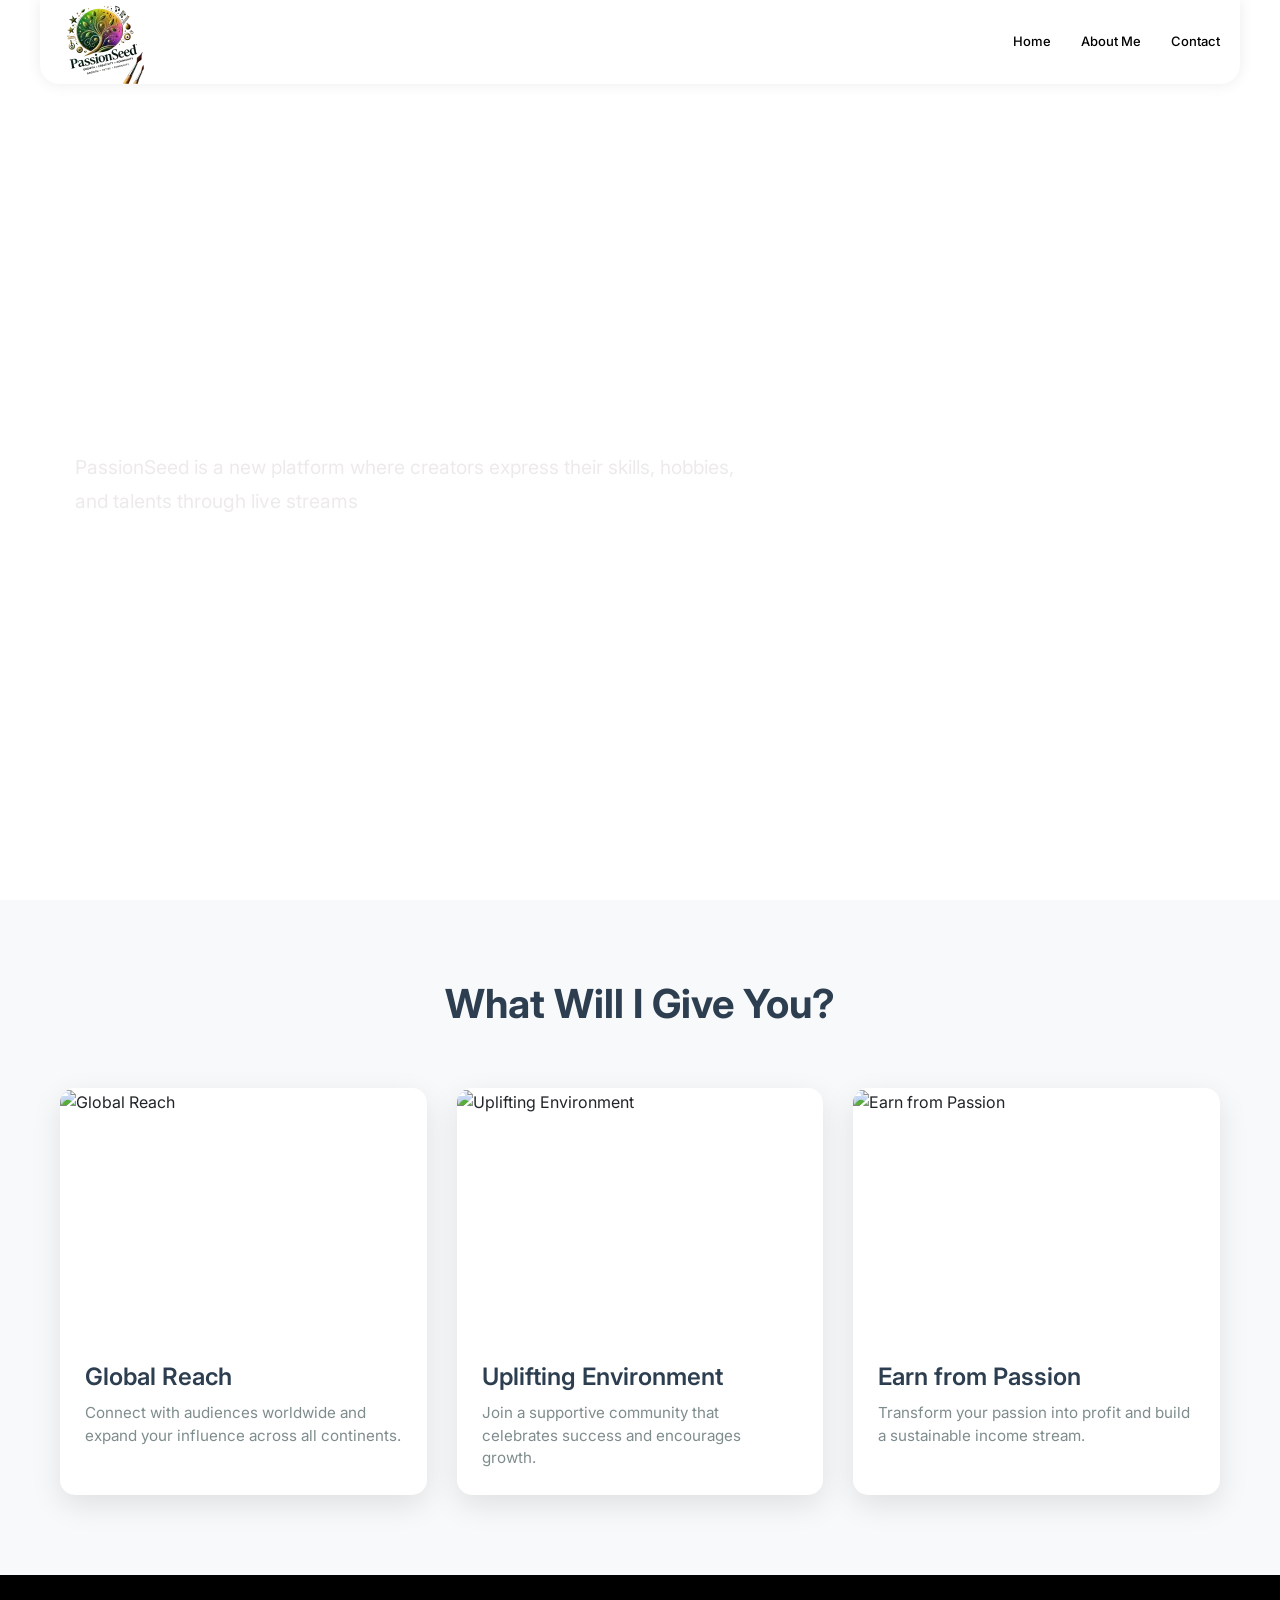
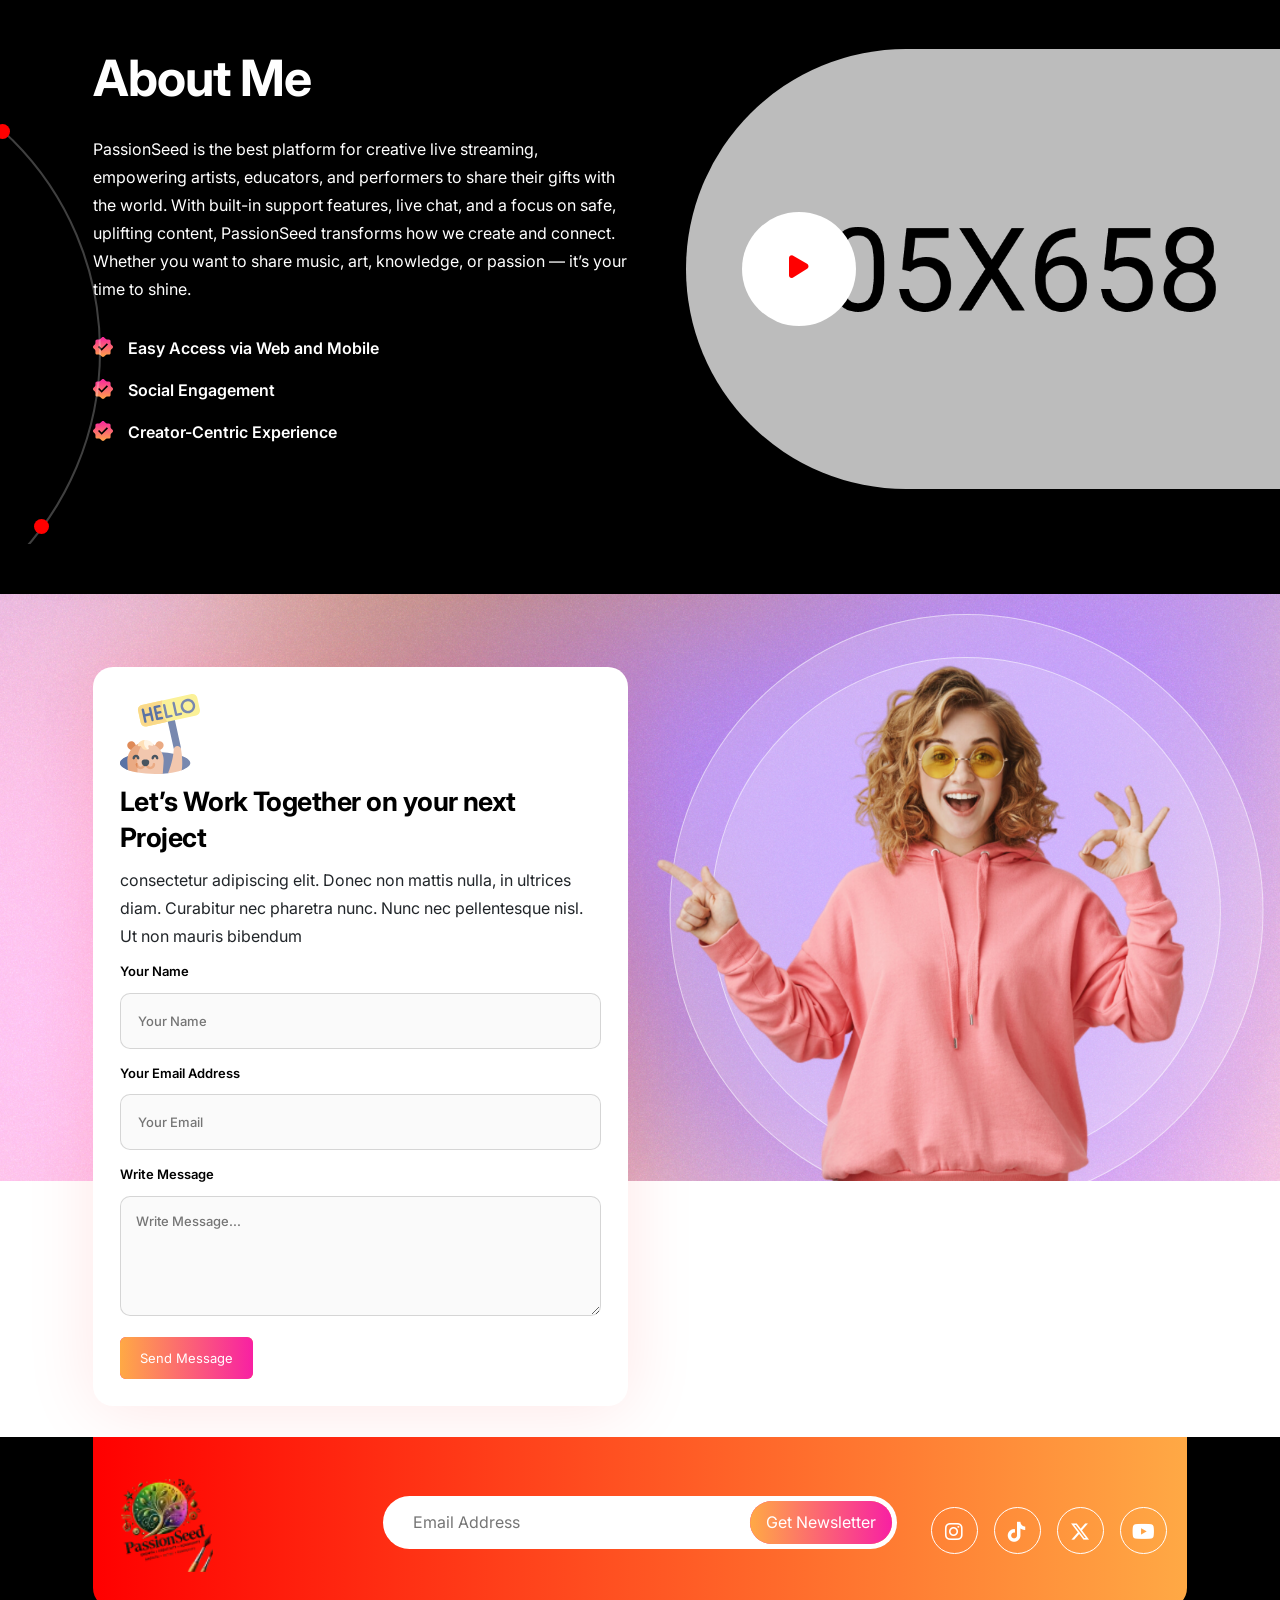
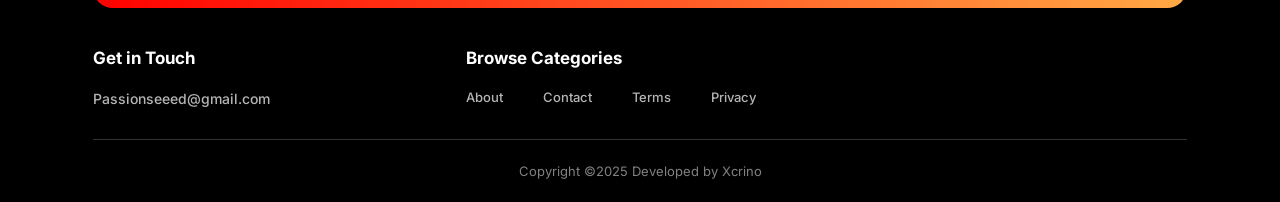
==== commit 56f3f0d2: "first commit11111111" ====
--- a/index.html
+++ b/index.html
@@ -229,14 +229,14 @@
               <!-- txt -->
               <div class="col-xl-6 col-lg-7 col-8">
                 <div class="jo-intro__txt">
-                  <h2 class="jo-section-title">
+                  <h2 style="font-size: 50px;" class="jo-section-title">
                     About Me
                   </h2>
-                  <p class="jo-intro__descr">
+                  <p style="font-size: 16px;" class="jo-intro__descr">
                   PassionSeed is the best platform for creative live streaming, empowering artists, educators, and performers to share their gifts with the world. With built-in support features, live chat, and a focus on safe, uplifting content, PassionSeed transforms how we create and connect. Whether you want to share music, art, knowledge, or passion — it’s your time to shine.
                   </p>
 
-                  <ul class="jo-intro__list">
+                  <ul  class="jo-intro__list">
                     <li>Easy Access via Web and Mobile</li>
                     <li>Social Engagement</li>
                     <li>
